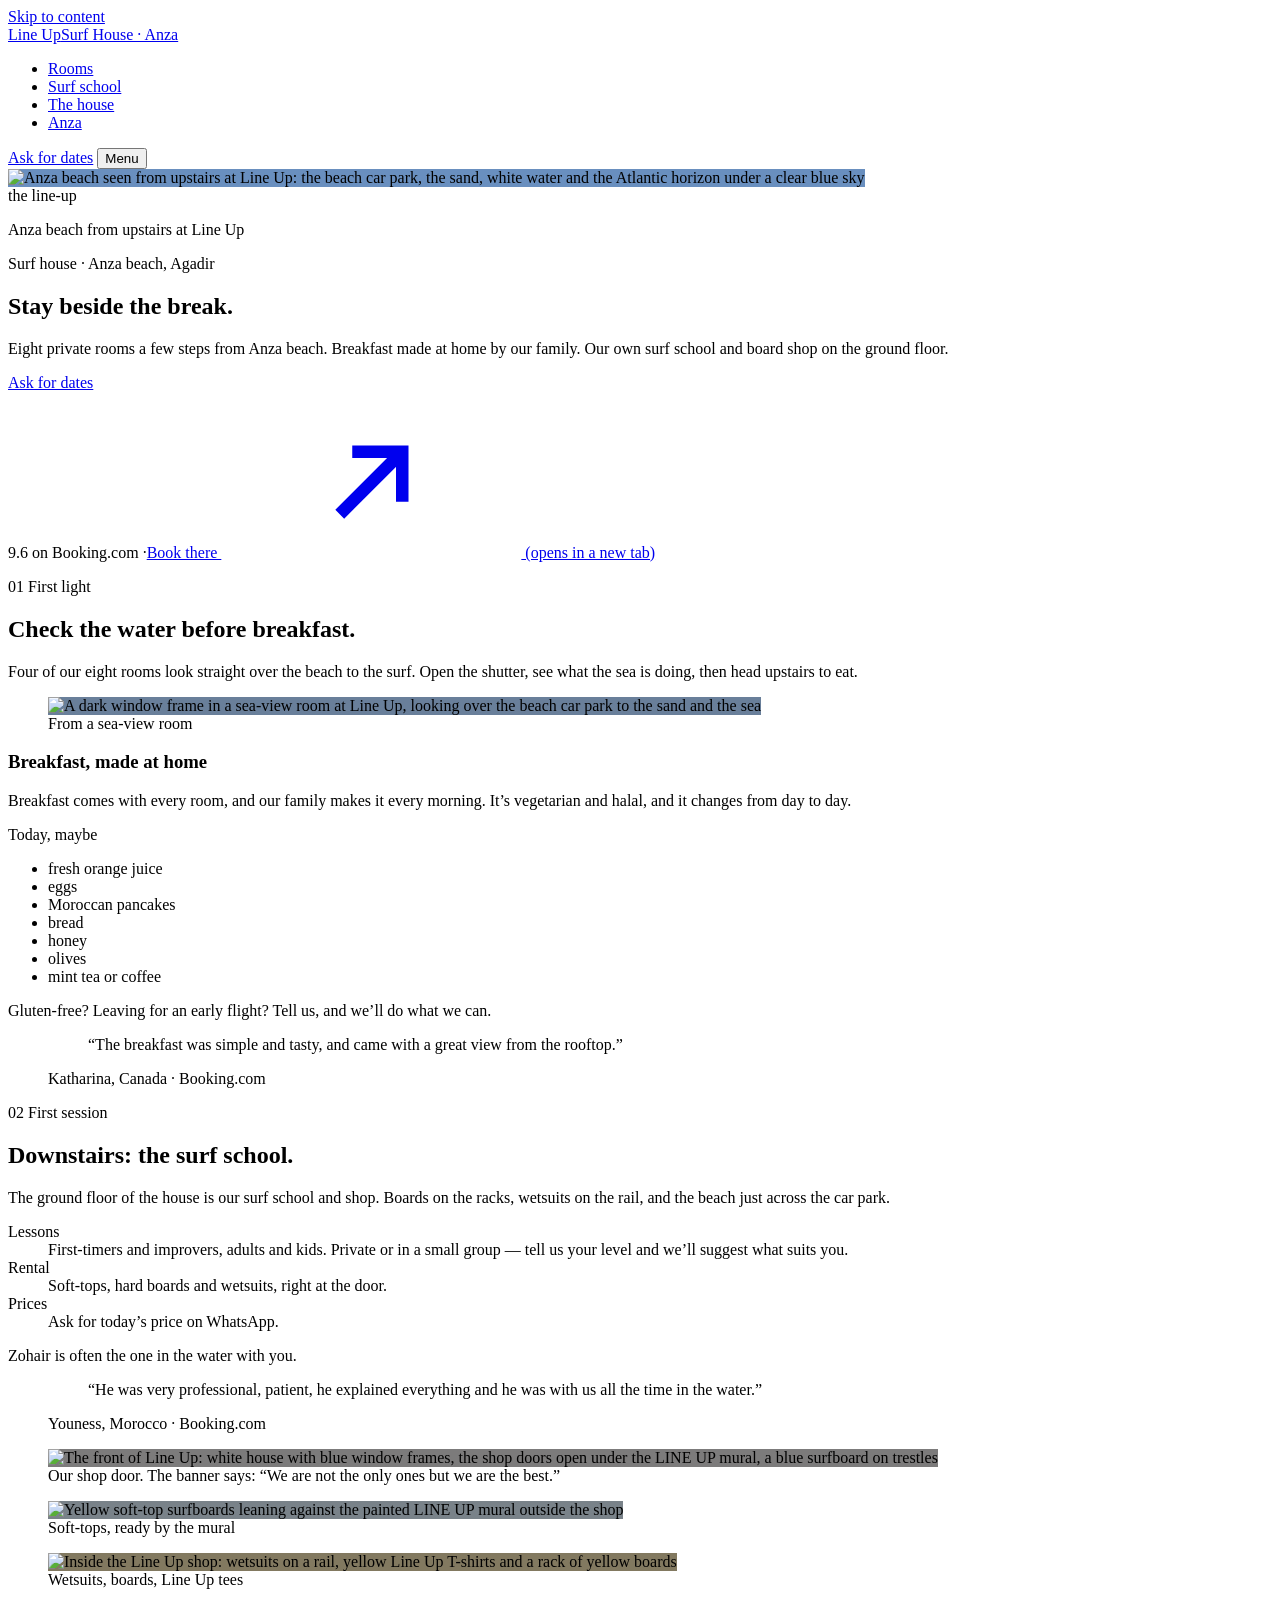
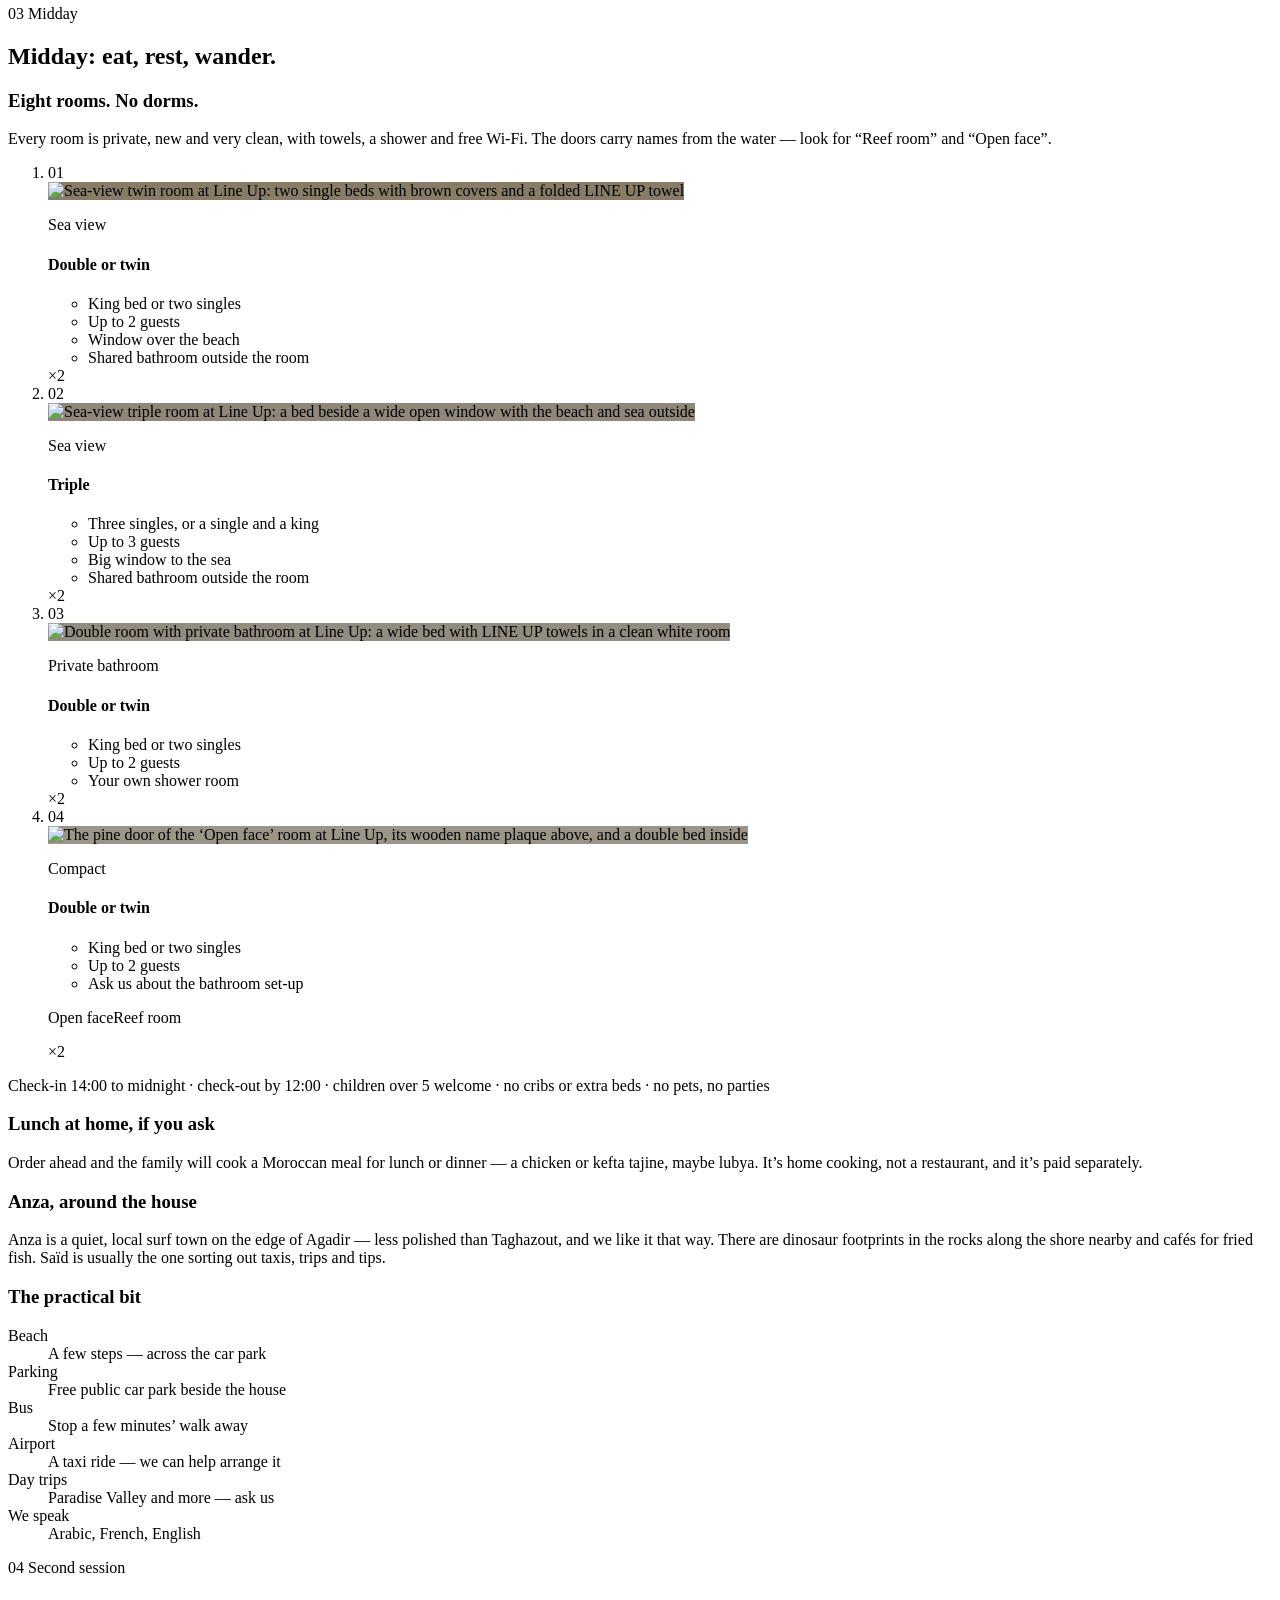
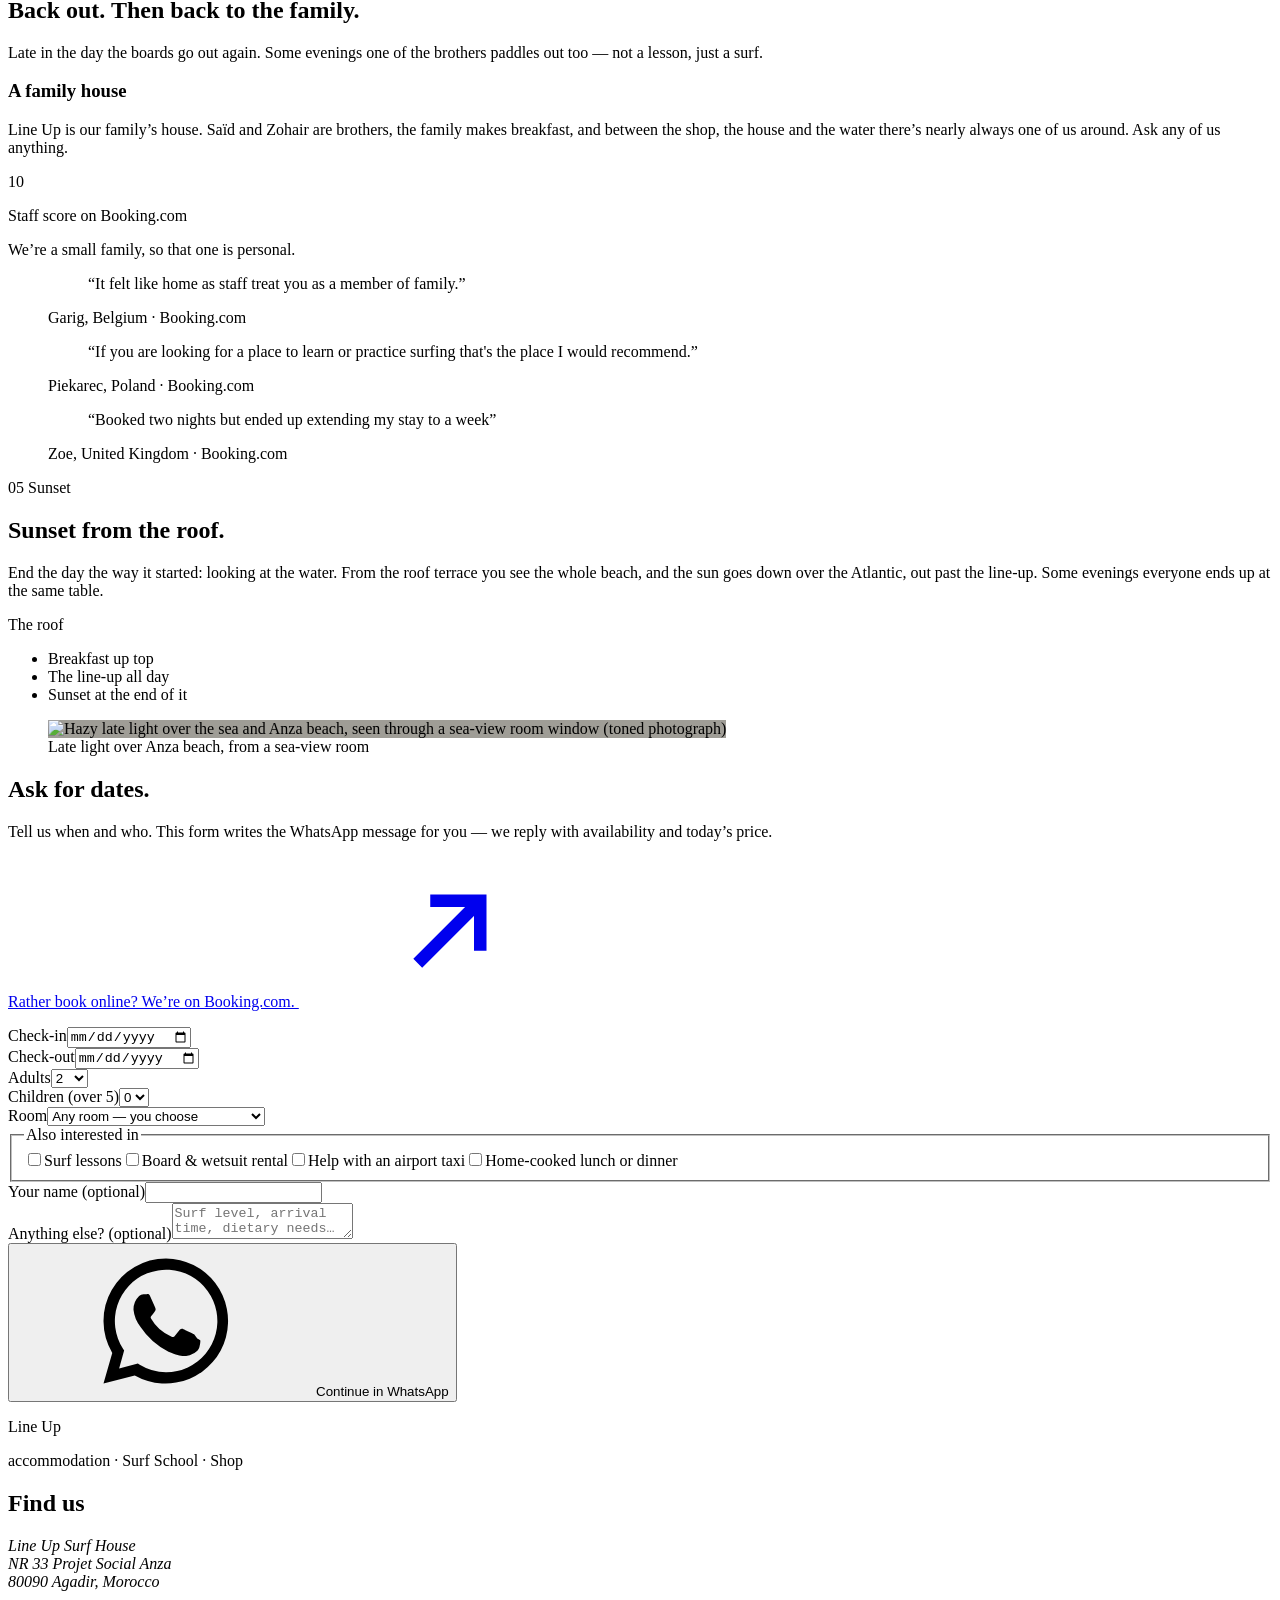
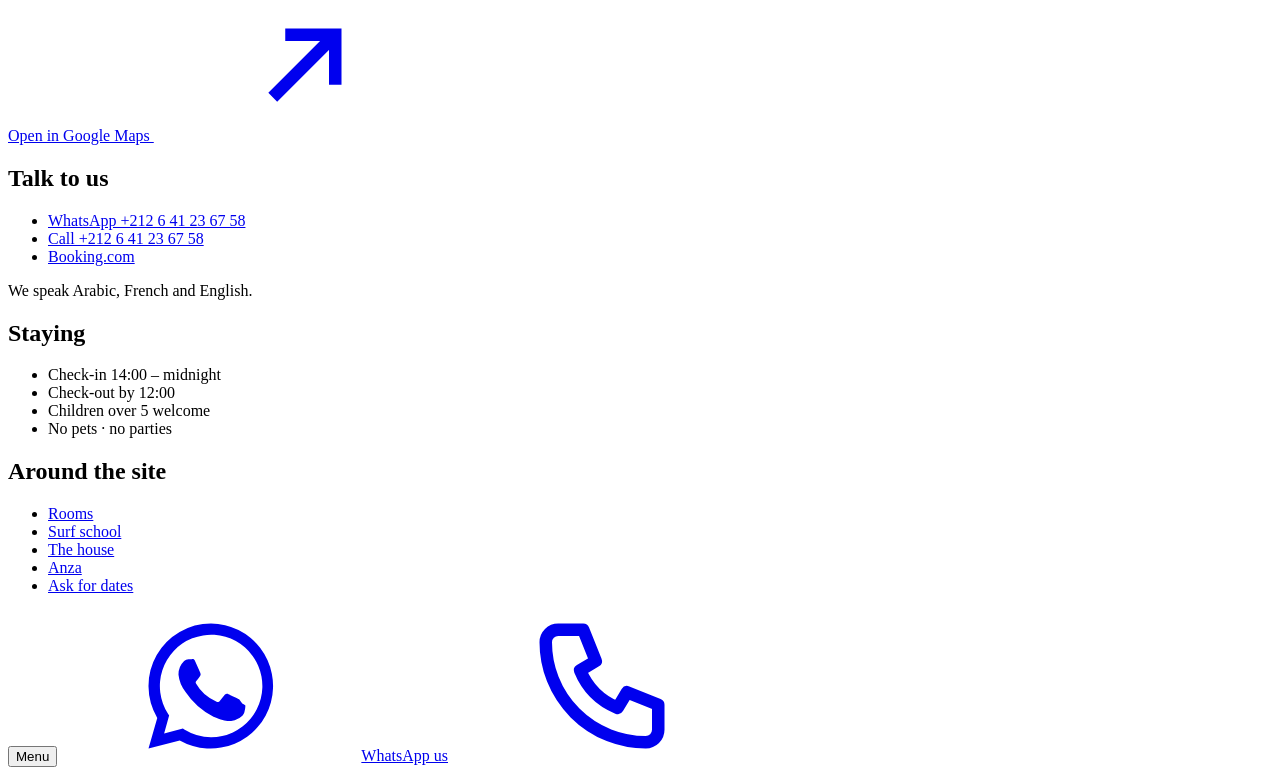
==== site/index.html @ 73baae3e "Design: brand notes, design system, EN homepage" ====
<!doctype html>
<html lang="en">
<head>
<meta charset="utf-8">
<meta name="viewport" content="width=device-width, initial-scale=1, viewport-fit=cover">
<title>Line Up Surf House · Anza, Agadir — surf house beside the break</title>
<meta name="description" content="Eight private rooms a few steps from Anza beach, breakfast made by our family, and our own surf school and board shop on the ground floor. Ask for dates on WhatsApp.">
<link rel="canonical" href="https://line-up-surf-house.peashoot.io/">
<meta name="theme-color" content="#0f2533">
<meta property="og:type" content="website">
<meta property="og:site_name" content="Line Up Surf House">
<meta property="og:locale" content="en_GB">
<meta property="og:title" content="Line Up Surf House — stay beside the break in Anza">
<meta property="og:description" content="Eight private rooms a few steps from Anza beach, breakfast made by our family, and our own surf school and board shop on the ground floor. Ask for dates on WhatsApp.">
<meta property="og:url" content="https://line-up-surf-house.peashoot.io/">
<meta property="og:image" content="https://line-up-surf-house.peashoot.io/assets/img/og-1200.jpg">
<meta property="og:image:width" content="1200">
<meta property="og:image:height" content="630">
<meta property="og:image:alt" content="The LINE UP mural on the house in Anza: accommodation, Surf School, Shop">
<meta name="twitter:card" content="summary_large_image">
<link rel="icon" href="/favicon.svg" type="image/svg+xml">
<link rel="icon" href="/favicon-32.png" sizes="32x32" type="image/png">
<link rel="apple-touch-icon" href="/apple-touch-icon.png">
<link rel="preload" href="/assets/fonts/anybody-latin.woff2" as="font" type="font/woff2" crossorigin><link rel="preload" href="/assets/fonts/newsreader-400-latin.woff2" as="font" type="font/woff2" crossorigin>
<link rel="stylesheet" href="/assets/css/site.css?v=a32c4405">
<script src="/assets/js/site.js?v=52657972" defer></script>
<script type="application/ld+json">{"@context": "https://schema.org", "@type": "Hostel", "name": "Line Up Surf House", "url": "https://line-up-surf-house.peashoot.io/", "image": ["https://line-up-surf-house.peashoot.io/assets/img/og-1200.jpg", "https://line-up-surf-house.peashoot.io/assets/img/hero-d-1396.webp"], "description": "Eight private rooms a few steps from Anza beach, breakfast made by our family, and our own surf school and board shop on the ground floor. Ask for dates on WhatsApp.", "telephone": "+212 6 41 23 67 58", "address": {"@type": "PostalAddress", "streetAddress": "NR 33 Projet Social Anza", "postalCode": "80090", "addressLocality": "Agadir", "addressCountry": "MA"}, "geo": {"@type": "GeoCoordinates", "latitude": 30.44686, "longitude": -9.659849}, "hasMap": "https://www.google.com/maps/place/?q=place_id:ChIJnd03JgCzsw0Ryl0nJC4wElE", "sameAs": ["https://www.booking.com/hotel/ma/line-up-surf-house.html"], "checkinTime": "14:00", "checkoutTime": "12:00", "petsAllowed": false, "numberOfRooms": 8, "knowsLanguage": ["ar", "fr", "en"], "amenityFeature": [{"@type": "LocationFeatureSpecification", "name": "Breakfast included", "value": true}, {"@type": "LocationFeatureSpecification", "name": "Free Wi-Fi", "value": true}, {"@type": "LocationFeatureSpecification", "name": "Free public parking", "value": true}, {"@type": "LocationFeatureSpecification", "name": "Terrace", "value": true}, {"@type": "LocationFeatureSpecification", "name": "Surf school and board rental", "value": true}], "aggregateRating": {"@type": "AggregateRating", "ratingValue": 9.6, "bestRating": 10, "worstRating": 1, "reviewCount": 208}}</script>
</head>
<body class="home">
<svg width="0" height="0" style="position:absolute" aria-hidden="true" focusable="false">
<symbol id="i-wa" viewBox="0 0 24 24"><path fill="currentColor" d="M12 2a10 10 0 0 0-8.6 15.1L2 22l5-1.3A10 10 0 1 0 12 2Zm0 18.2a8.2 8.2 0 0 1-4.2-1.2l-.3-.2-3 .8.8-2.9-.2-.3A8.2 8.2 0 1 1 12 20.2Zm4.5-6.1c-.2-.1-1.5-.7-1.7-.8-.2-.1-.4-.1-.6.1l-.8 1c-.1.2-.3.2-.5.1a6.7 6.7 0 0 1-3.3-2.9c-.2-.4.2-.4.7-1.3.1-.2 0-.3 0-.4l-.8-1.8c-.2-.5-.4-.4-.6-.4h-.5a1 1 0 0 0-.7.3 3 3 0 0 0-.9 2.2 5.2 5.2 0 0 0 1.1 2.7 11.8 11.8 0 0 0 4.5 4c1.7.7 2.3.8 3.2.6.5-.1 1.5-.6 1.7-1.2.2-.6.2-1.1.2-1.2-.1-.1-.3-.2-.5-.3Z"/></symbol>
<symbol id="i-phone" viewBox="0 0 24 24"><path fill="none" stroke="currentColor" stroke-width="2" stroke-linejoin="round" d="M5 3h4l2 5-2.5 1.5a11 11 0 0 0 6 6L16 13l5 2v4a2 2 0 0 1-2 2A16 16 0 0 1 3 5a2 2 0 0 1 2-2Z"/></symbol>
<symbol id="i-out" viewBox="0 0 24 24"><path fill="none" stroke="currentColor" stroke-width="2" d="M7 17 17 7M9 7h8v8"/></symbol>
</svg>
<a class="skip" href="#main">Skip to content</a>
<header class="hd" data-header>
<div class="hd__in">
<a class="brand" href="/" aria-label="Line Up Surf House — home">
<span class="brand__word">Line Up</span><span class="brand__sub">Surf House · Anza</span></a>
<nav class="hd__nav" aria-label="Main"><ul><li><a href="/#rooms">Rooms</a></li><li><a href="/#surf">Surf school</a></li><li><a href="/#family">The house</a></li><li><a href="/#anza">Anza</a></li></ul></nav>
<div class="hd__end">

<a class="btn btn--sun hd__cta" href="/#ask">Ask for dates</a>
<button class="burger" type="button" aria-expanded="false" aria-controls="sheet" data-nav-toggle><span class="burger__lines" aria-hidden="true"></span><span class="burger__t">Menu</span></button>
</div>
</div>
</header>
<div class="sheet" id="sheet" hidden data-sheet>
<div class="sheet__top"><a class="brand" href="/" aria-label="Line Up Surf House — home">
<span class="brand__word">Line Up</span><span class="brand__sub">Surf House · Anza</span></a><button class="sheet__close" type="button" data-nav-close>Close</button></div>
<nav aria-label="Main"><ul class="sheet__list"><li><a href="/#rooms" data-close><span class="sheet__n">01</span>Rooms</a></li><li><a href="/#surf" data-close><span class="sheet__n">02</span>Surf school</a></li><li><a href="/#family" data-close><span class="sheet__n">03</span>The house</a></li><li><a href="/#anza" data-close><span class="sheet__n">04</span>Anza</a></li><li><a href="/#ask" data-close><span class="sheet__n">05</span>Ask for dates</a></li></ul></nav>
<div class="sheet__horizon" aria-hidden="true"><span class="sun"></span></div>
<div class="sheet__acts">
<a class="btn btn--sun" href="https://wa.me/212641236758?text=Hello%20Line%20Up%21%20I%27d%20like%20to%20ask%20about%20a%20stay." rel="noopener" target="_blank"><svg class="ic"><use href="#i-wa"/></svg>WhatsApp us</a>
<a class="btn btn--line-light" href="tel:+212641236758"><svg class="ic"><use href="#i-phone"/></svg>+212 6 41 23 67 58</a>
<a class="sheet__bk" href="https://www.booking.com/hotel/ma/line-up-surf-house.html" rel="noopener" target="_blank">See us on Booking.com <svg class="ic ic--s"><use href="#i-out"/></svg></a>
</div>

</div>
<main id="main">
<section class="cover" aria-labelledby="h1" data-cover style="--hz-m:0.7253;--hz-d:0.7245;--ar-m:1200/1500;--ar-d:1396/785;--r-m:1.2500;--r-d:0.5623">
<div class="cover__media">
<picture>
<source media="(min-width: 700px)" srcset="/assets/img/hero-d-1000.webp 1000w, /assets/img/hero-d-1396.webp 1396w" sizes="100vw" width="1396" height="785">
<img src="/assets/img/hero-m-640.webp" srcset="/assets/img/hero-m-640.webp 640w, /assets/img/hero-m-900.webp 900w" sizes="100vw" width="900" height="1125" alt="Anza beach seen from upstairs at Line Up: the beach car park, the sand, white water and the Atlantic horizon under a clear blue sky" fetchpriority="high" decoding="async" class="cover__img" style="background-color:#698fbf">
</picture>
<div class="cover__hz" aria-hidden="true"><span>the line-up</span></div>
<p class="cover__cap">Anza beach from upstairs at Line Up</p>
<div class="cover__title wrap">
<p class="cover__kicker">Surf house · Anza beach, Agadir</p>
<h1 id="h1">Stay beside <span>the break.</span></h1>
</div>
</div>
<div class="cover__band">
<div class="wrap cover__band-in">
<p class="cover__lead">Eight private rooms a few steps from Anza beach. Breakfast made at home by our family. Our own surf school and board shop on the ground floor.</p>
<div class="cover__acts">
<a class="btn btn--sun" href="/#ask">Ask for dates</a>
</div>
<p class="cover__rating"><span class="cover__score">9.6</span> on Booking.com ·<a href="https://www.booking.com/hotel/ma/line-up-surf-house.html" rel="noopener" target="_blank">Book there <svg class="ic ic--s"><use href="#i-out"/></svg><span class="vh"> (opens in a new tab)</span></a></p>
</div>
</div>
</section>
<section class="ch ch--dawn" id="morning" aria-labelledby="t1">
<div class="wrap">
<div class="mk" data-reveal style="--x:6%;--sy:-15px">
<div class="mk__sky" aria-hidden="true"><span class="sun"></span></div>
<div class="mk__sea" aria-hidden="true"></div>
<p class="mk__label"><span class="mk__n">01</span> First light</p>
</div>
<div class="ch1">
<div class="ch1__text">
<h2 class="h2" id="t1">Check the water before breakfast.</h2>
<p class="lead">Four of our eight rooms look straight over the beach to the surf. Open the shutter, see what the sea is doing, then head upstairs to eat.</p>
</div>
<figure class="ch1__fig frame"><img src="/assets/img/window-640.webp" srcset="/assets/img/window-640.webp 640w, /assets/img/window-1000.webp 1000w" sizes="(min-width: 960px) 40vw, 100vw" width="1000" height="1250" alt="A dark window frame in a sea-view room at Line Up, looking over the beach car park to the sand and the sea" loading="lazy" decoding="async" style="background-color:#697f9a"><figcaption>From a sea-view room</figcaption></figure>
<div class="ch1__bf">
<h3 class="h3">Breakfast, made at home</h3>
<p>Breakfast comes with every room, and our family makes it every morning. It’s vegetarian and halal, and it changes from day to day.</p>
<p class="maybe__label">Today, maybe</p>
<ul class="maybe"><li>fresh orange juice</li>
<li>eggs</li>
<li>Moroccan pancakes</li>
<li>bread</li>
<li>honey</li>
<li>olives</li>
<li>mint tea or coffee</li></ul>
<p class="small">Gluten-free? Leaving for an early flight? Tell us, and we’ll do what we can.</p>
</div>
<figure class="q q--ch1"><blockquote><p>“The breakfast was simple and tasty, and came with a great view from the rooftop.”</p></blockquote><figcaption>Katharina, Canada <span>· Booking.com</span></figcaption></figure>
</div>
</div>
</section>
<section class="ch ch--sky" id="surf" aria-labelledby="t2">
<div class="wrap">
<div class="mk" data-reveal style="--x:28%;--sy:2px">
<div class="mk__sky" aria-hidden="true"><span class="sun"></span></div>
<div class="mk__sea" aria-hidden="true"></div>
<p class="mk__label"><span class="mk__n">02</span> First session</p>
</div>
<div class="ch2">
<div class="ch2__text">
<h2 class="h2" id="t2">Downstairs: the surf school.</h2>
<p class="lead">The ground floor of the house is our surf school and shop. Boards on the racks, wetsuits on the rail, and the beach just across the car park.</p>
<dl class="specs"><div><dt>Lessons</dt><dd>First-timers and improvers, adults and kids. Private or in a small group — tell us your level and we’ll suggest what suits you.</dd></div><div><dt>Rental</dt><dd>Soft-tops, hard boards and wetsuits, right at the door.</dd></div><div><dt>Prices</dt><dd>Ask for today’s price on WhatsApp.</dd></div></dl>
</div>
<div class="ch2__who">
<p class="who">Zohair is often the one in the water with you.</p>
<figure class="q q--light"><blockquote><p>“He was very professional, patient, he explained everything and he was with us all the time in the water.”</p></blockquote><figcaption>Youness, Morocco <span>· Booking.com</span></figcaption></figure>
</div>
</div>
</div>
<div class="set" role="group" aria-label="Line Up surf school and shop"><figure class="set__f set__f--1"><img src="/assets/img/shopfront-640.webp" srcset="/assets/img/shopfront-640.webp 640w, /assets/img/shopfront-1000.webp 1000w" sizes="(min-width: 960px) 30vw, 80vw" width="1000" height="1233" alt="The front of Line Up: white house with blue window frames, the shop doors open under the LINE UP mural, a blue surfboard on trestles" loading="lazy" decoding="async" style="background-color:#7c7b7b"><figcaption>Our shop door. The banner says: “We are not the only ones but we are the best.”</figcaption></figure><figure class="set__f set__f--2"><img src="/assets/img/boards-640.webp" srcset="/assets/img/boards-640.webp 640w, /assets/img/boards-1000.webp 1000w" sizes="(min-width: 960px) 30vw, 80vw" width="1000" height="1250" alt="Yellow soft-top surfboards leaning against the painted LINE UP mural outside the shop" loading="lazy" decoding="async" style="background-color:#798289"><figcaption>Soft-tops, ready by the mural</figcaption></figure><figure class="set__f set__f--3"><img src="/assets/img/wetsuits-640.webp" srcset="/assets/img/wetsuits-640.webp 640w, /assets/img/wetsuits-1000.webp 1000w" sizes="(min-width: 960px) 30vw, 80vw" width="1000" height="1250" alt="Inside the Line Up shop: wetsuits on a rail, yellow Line Up T-shirts and a rack of yellow boards" loading="lazy" decoding="async" style="background-color:#827960"><figcaption>Wetsuits, boards, Line Up tees</figcaption></figure></div>
</section>
<section class="ch ch--noon" id="midday" aria-labelledby="t3">
<div class="wrap">
<div class="mk" data-reveal style="--x:50%;--sy:13px">
<div class="mk__sky" aria-hidden="true"><span class="sun"></span></div>
<div class="mk__sea" aria-hidden="true"></div>
<p class="mk__label"><span class="mk__n">03</span> Midday</p>
</div>
<h2 class="h2 h2--wide" id="t3">Midday: eat, rest, wander.</h2>
<div class="rooms" id="rooms">
<div class="rooms__head">
<h3 class="h3 h3--big">Eight rooms. No dorms.</h3>
<p>Every room is private, new and very clean, with towels, a shower and free Wi-Fi. The doors carry names from the water — look for “Reef room” and “Open face”.</p>
</div>
<ol class="rooms__list"><li class="room">
<span class="room__n">01</span>
<div class="room__img"><img src="/assets/img/room-seaview-480.webp" srcset="/assets/img/room-seaview-480.webp 480w, /assets/img/room-seaview-800.webp 800w" sizes="(min-width: 960px) 220px, 34vw" width="800" height="983" alt="Sea-view twin room at Line Up: two single beds with brown covers and a folded LINE UP towel" loading="lazy" decoding="async" style="background-color:#877d67"></div>
<div class="room__body">
<p class="room__kind">Sea view</p>
<h4 class="room__name">Double or twin</h4>
<ul class="room__facts"><li>King bed or two singles</li><li>Up to 2 guests</li><li>Window over the beach</li><li>Shared bathroom outside the room</li></ul>

</div>
<span class="room__count">×2</span>
</li><li class="room">
<span class="room__n">02</span>
<div class="room__img"><img src="/assets/img/room-triple-480.webp" srcset="/assets/img/room-triple-480.webp 480w, /assets/img/room-triple-800.webp 800w" sizes="(min-width: 960px) 220px, 34vw" width="800" height="984" alt="Sea-view triple room at Line Up: a bed beside a wide open window with the beach and sea outside" loading="lazy" decoding="async" style="background-color:#8f8779"></div>
<div class="room__body">
<p class="room__kind">Sea view</p>
<h4 class="room__name">Triple</h4>
<ul class="room__facts"><li>Three singles, or a single and a king</li><li>Up to 3 guests</li><li>Big window to the sea</li><li>Shared bathroom outside the room</li></ul>

</div>
<span class="room__count">×2</span>
</li><li class="room">
<span class="room__n">03</span>
<div class="room__img"><img src="/assets/img/room-private-480.webp" srcset="/assets/img/room-private-480.webp 480w, /assets/img/room-private-800.webp 800w" sizes="(min-width: 960px) 220px, 34vw" width="800" height="983" alt="Double room with private bathroom at Line Up: a wide bed with LINE UP towels in a clean white room" loading="lazy" decoding="async" style="background-color:#918b80"></div>
<div class="room__body">
<p class="room__kind">Private bathroom</p>
<h4 class="room__name">Double or twin</h4>
<ul class="room__facts"><li>King bed or two singles</li><li>Up to 2 guests</li><li>Your own shower room</li></ul>

</div>
<span class="room__count">×2</span>
</li><li class="room">
<span class="room__n">04</span>
<div class="room__img"><img src="/assets/img/room-compact-480.webp" srcset="/assets/img/room-compact-480.webp 480w, /assets/img/room-compact-800.webp 800w" sizes="(min-width: 960px) 220px, 34vw" width="800" height="984" alt="The pine door of the ‘Open face’ room at Line Up, its wooden name plaque above, and a double bed inside" loading="lazy" decoding="async" style="background-color:#9b9488"></div>
<div class="room__body">
<p class="room__kind">Compact</p>
<h4 class="room__name">Double or twin</h4>
<ul class="room__facts"><li>King bed or two singles</li><li>Up to 2 guests</li><li>Ask us about the bathroom set-up</li></ul>
<p class="room__plaques"><span class="plaque">Open face</span><span class="plaque">Reef room</span></p>
</div>
<span class="room__count">×2</span>
</li></ol>
<p class="rooms__note">Check-in 14:00 to midnight · check-out by 12:00 · children over 5 welcome · no cribs or extra beds · no pets, no parties</p>
</div>
<div class="noon">
<div class="noon__lunch">
<h3 class="h3">Lunch at home, if you ask</h3>
<p>Order ahead and the family will cook a Moroccan meal for lunch or dinner — a chicken or kefta tajine, maybe lubya. It’s home cooking, not a restaurant, and it’s paid separately.</p>
</div>
<div class="noon__anza" id="anza">
<h3 class="h3">Anza, around the house</h3>
<p>Anza is a quiet, local surf town on the edge of Agadir — less polished than Taghazout, and we like it that way. There are dinosaur footprints in the rocks along the shore nearby and cafés for fried fish. Saïd is usually the one sorting out taxis, trips and tips.</p>
</div>
<aside class="noon__facts" aria-labelledby="t3f">
<h3 class="kicker" id="t3f">The practical bit</h3>
<dl class="specs specs--ink"><div><dt>Beach</dt><dd>A few steps — across the car park</dd></div><div><dt>Parking</dt><dd>Free public car park beside the house</dd></div><div><dt>Bus</dt><dd>Stop a few minutes’ walk away</dd></div><div><dt>Airport</dt><dd>A taxi ride — we can help arrange it</dd></div><div><dt>Day trips</dt><dd>Paradise Valley and more — ask us</dd></div><div><dt>We speak</dt><dd>Arabic, French, English</dd></div></dl>
</aside>
</div>
</div>
</section>
<section class="ch ch--sea" id="family" aria-labelledby="t4">
<div class="wrap">
<div class="mk" data-reveal style="--x:72%;--sy:2px">
<div class="mk__sky" aria-hidden="true"><span class="sun"></span></div>
<div class="mk__sea" aria-hidden="true"></div>
<p class="mk__label"><span class="mk__n">04</span> Second session</p>
</div>
<div class="ch4">
<div class="ch4__text">
<h2 class="h2" id="t4">Back out. Then back to the family.</h2>
<p class="lead">Late in the day the boards go out again. Some evenings one of the brothers paddles out too — not a lesson, just a surf.</p>
<h3 class="h3">A family house</h3>
<p>Line Up is our family’s house. Saïd and Zohair are brothers, the family makes breakfast, and between the shop, the house and the water there’s nearly always one of us around. Ask any of us anything.</p>
</div>
<div class="stat">
<p class="stat__n">10</p>
<p class="stat__l">Staff score on Booking.com</p>
<p class="stat__note">We’re a small family, so that one is personal.</p>
</div>
</div>
<div class="qset"><figure class="q q--set q--s1"><blockquote><p>“It felt like home as staff treat you as a member of family.”</p></blockquote><figcaption>Garig, Belgium <span>· Booking.com</span></figcaption></figure><figure class="q q--set q--s2"><blockquote><p>“If you are looking for a place to learn or practice surfing that's the place I would recommend.”</p></blockquote><figcaption>Piekarec, Poland <span>· Booking.com</span></figcaption></figure><figure class="q q--set q--s3"><blockquote><p>“Booked two nights but ended up extending my stay to a week”</p></blockquote><figcaption>Zoe, United Kingdom <span>· Booking.com</span></figcaption></figure></div>
</div>
</section>
<section class="ch ch--dusk" id="sunset" aria-labelledby="t5">
<div class="wrap">
<div class="mk" data-reveal style="--x:94%;--sy:-15px">
<div class="mk__sky" aria-hidden="true"><span class="sun"></span></div>
<div class="mk__sea" aria-hidden="true"></div>
<p class="mk__label"><span class="mk__n">05</span> Sunset</p>
</div>
<div class="ch5">
<div class="ch5__text">
<h2 class="h2" id="t5">Sunset from the roof.</h2>
<p class="lead">End the day the way it started: looking at the water. From the roof terrace you see the whole beach, and the sun goes down over the Atlantic, out past the line-up. Some evenings everyone ends up at the same table.</p>
</div>
<div class="roof" aria-hidden="true" data-reveal>
<p class="roof__word">The roof</p>
<span class="roof__sun"></span>
<span class="roof__line"></span>
<ul class="roof__lines"><li>Breakfast up top</li><li>The line-up all day</li><li>Sunset at the end of it</li></ul>
</div>
<figure class="ch5__fig"><img src="/assets/img/late-light-640.webp" srcset="/assets/img/late-light-640.webp 640w, /assets/img/late-light-790.webp 790w" sizes="(min-width: 960px) 40vw, 100vw" width="790" height="580" alt="Hazy late light over the sea and Anza beach, seen through a sea-view room window (toned photograph)" loading="lazy" decoding="async" style="background-color:#9f9d96"><figcaption>Late light over Anza beach, from a sea-view room</figcaption></figure>
</div>
</div>
</section>
<section class="ch ch--sun" id="ask" aria-labelledby="t6">
<div class="wrap askw">
<div class="askw__head">
<h2 class="h2" id="t6">Ask for dates.</h2>
<p class="lead">Tell us when and who. This form writes the WhatsApp message for you — we reply with availability and today’s price.</p>
<p class="askw__alt"><a href="https://www.booking.com/hotel/ma/line-up-surf-house.html" rel="noopener" target="_blank">Rather book online? We’re on Booking.com. <svg class="ic ic--s"><use href="#i-out"/></svg></a></p>
</div>
<div class="askw__form"><form class="ask" id="ask-form" novalidate data-ask>
<script type="application/json" data-i18n>{"errors": {"checkin": "Pick your check-in date.", "checkin_past": "Check-in can’t be in the past.", "checkout": "Pick your check-out date.", "order": "Check-out needs to be after check-in.", "summary": "Please check the highlighted fields."}, "msg": {"hello": "Hello Line Up! I'd like to ask about a stay.", "checkin": "Check-in", "checkout": "Check-out", "nights_one": "night", "nights_many": "nights", "guests": "Guests", "adult_one": "adult", "adult_many": "adults", "child_one": "child (over 5)", "child_many": "children (over 5)", "room": "Room", "extras": "Also interested in", "note": "Note", "name": "Name", "sent_from": "Sent from line-up-surf-house.peashoot.io"}, "lang": "en-GB", "wa": "https://wa.me/212641236758"}</script>
<p class="ask__summary" role="alert" hidden data-summary></p>
<div class="ask__row ask__row--2">
<div class="fld"><label for="f-in">Check-in</label><input id="f-in" name="checkin" type="date" required autocomplete="off" aria-describedby="e-in"><p class="fld__err" id="e-in" hidden></p></div>
<div class="fld"><label for="f-out">Check-out</label><input id="f-out" name="checkout" type="date" required autocomplete="off" aria-describedby="e-out"><p class="fld__err" id="e-out" hidden></p></div>
</div>
<div class="ask__row ask__row--3">
<div class="fld"><label for="f-ad">Adults</label><select id="f-ad" name="adults"><option>1</option><option selected>2</option><option>3</option><option>4</option><option>5</option><option>6</option><option>7</option><option>8</option><option>9</option><option>10</option></select></div>
<div class="fld"><label for="f-ch">Children (over 5)</label><select id="f-ch" name="children"><option>0</option><option>1</option><option>2</option><option>3</option><option>4</option><option>5</option><option>6</option></select></div>
<div class="fld fld--room"><label for="f-room">Room</label><select id="f-room" name="room"><option value="">Any room — you choose</option><option value="seaview">Sea view · double or twin</option><option value="triple">Sea view · triple</option><option value="private">Private bathroom · double or twin</option><option value="compact">Compact · double or twin</option></select></div>
</div>
<fieldset class="ask__extras"><legend>Also interested in</legend><label class="chk"><input type="checkbox" name="extras" value="lessons" data-label="Surf lessons"><span>Surf lessons</span></label><label class="chk"><input type="checkbox" name="extras" value="rental" data-label="Board &amp; wetsuit rental"><span>Board & wetsuit rental</span></label><label class="chk"><input type="checkbox" name="extras" value="taxi" data-label="Help with an airport taxi"><span>Help with an airport taxi</span></label><label class="chk"><input type="checkbox" name="extras" value="meals" data-label="Home-cooked lunch or dinner"><span>Home-cooked lunch or dinner</span></label></fieldset>
<div class="ask__row ask__row--2">
<div class="fld"><label for="f-name">Your name <span class="opt">(optional)</span></label><input id="f-name" name="name" type="text" autocomplete="name"></div>
<div class="fld"><label for="f-note">Anything else? <span class="opt">(optional)</span></label><textarea id="f-note" name="note" rows="2" placeholder="Surf level, arrival time, dietary needs…"></textarea></div>
</div>
<button class="btn btn--ink ask__go" type="submit"><svg class="ic"><use href="#i-wa"/></svg>Continue in WhatsApp</button>
</form>
<div class="ask__done" hidden data-done tabindex="-1">
<p class="ask__done-t">Your message is ready in WhatsApp.</p>
<p>Send it, and we’ll reply with availability and today’s price.</p>
<p><a class="btn btn--ink" href="https://wa.me/212641236758" rel="noopener" target="_blank" data-retry><svg class="ic"><use href="#i-wa"/></svg>Didn’t open? Tap here</a></p>
<p class="ask__alts"><a href="tel:+212641236758">Or call us: +212 6 41 23 67 58</a><a href="https://www.booking.com/hotel/ma/line-up-surf-house.html" rel="noopener" target="_blank">Or check dates on Booking.com</a><button type="button" class="linkbtn" data-edit>Change something</button></p>
</div></div>
</div>
</section>
</main>
<footer class="ft" data-footer>
<div class="ft__horizon" aria-hidden="true"><span class="sun sun--set"></span></div>
<div class="wrap ft__grid">
<div class="ft__brand">
<p class="ft__word">Line Up</p>
<p class="ft__mural">accommodation · Surf School · Shop</p>
</div>
<div>
<h2 class="ft__h">Find us</h2>
<address>Line Up Surf House<br>NR 33 Projet Social Anza<br>80090 Agadir, Morocco</address>
<a class="ft__link" href="https://www.google.com/maps/place/?q=place_id:ChIJnd03JgCzsw0Ryl0nJC4wElE" rel="noopener" target="_blank">Open in Google Maps <svg class="ic ic--s"><use href="#i-out"/></svg></a>
</div>
<div>
<h2 class="ft__h">Talk to us</h2>
<ul class="ft__list">
<li><a href="https://wa.me/212641236758?text=Hello%20Line%20Up%21%20I%27d%20like%20to%20ask%20about%20a%20stay." rel="noopener" target="_blank">WhatsApp +212 6 41 23 67 58</a></li>
<li><a href="tel:+212641236758">Call +212 6 41 23 67 58</a></li>
<li><a href="https://www.booking.com/hotel/ma/line-up-surf-house.html" rel="noopener" target="_blank">Booking.com</a></li>
</ul>
<p class="ft__small">We speak Arabic, French and English.</p>
</div>
<div>
<h2 class="ft__h">Staying</h2>
<ul class="ft__list ft__list--plain"><li>Check-in 14:00 – midnight</li><li>Check-out by 12:00</li><li>Children over 5 welcome</li><li>No pets · no parties</li></ul>
</div>
<nav aria-label="Around the site"><h2 class="ft__h">Around the site</h2><ul class="ft__list"><li><a href="/#rooms">Rooms</a></li><li><a href="/#surf">Surf school</a></li><li><a href="/#family">The house</a></li><li><a href="/#anza">Anza</a></li><li><a href="/#ask">Ask for dates</a></li></ul></nav>
</div>
</footer>
<div class="dock" data-dock>
<button class="dock__menu" type="button" aria-expanded="false" aria-controls="sheet" data-nav-toggle><span class="burger__lines" aria-hidden="true"></span>Menu</button>
<a class="dock__wa" href="https://wa.me/212641236758?text=Hello%20Line%20Up%21%20I%27d%20like%20to%20ask%20about%20a%20stay." rel="noopener" target="_blank"><svg class="ic"><use href="#i-wa"/></svg>WhatsApp us</a>
<a class="dock__call" href="tel:+212641236758" aria-label="Call +212 6 41 23 67 58"><svg class="ic"><use href="#i-phone"/></svg></a>
</div>
</body>
</html>
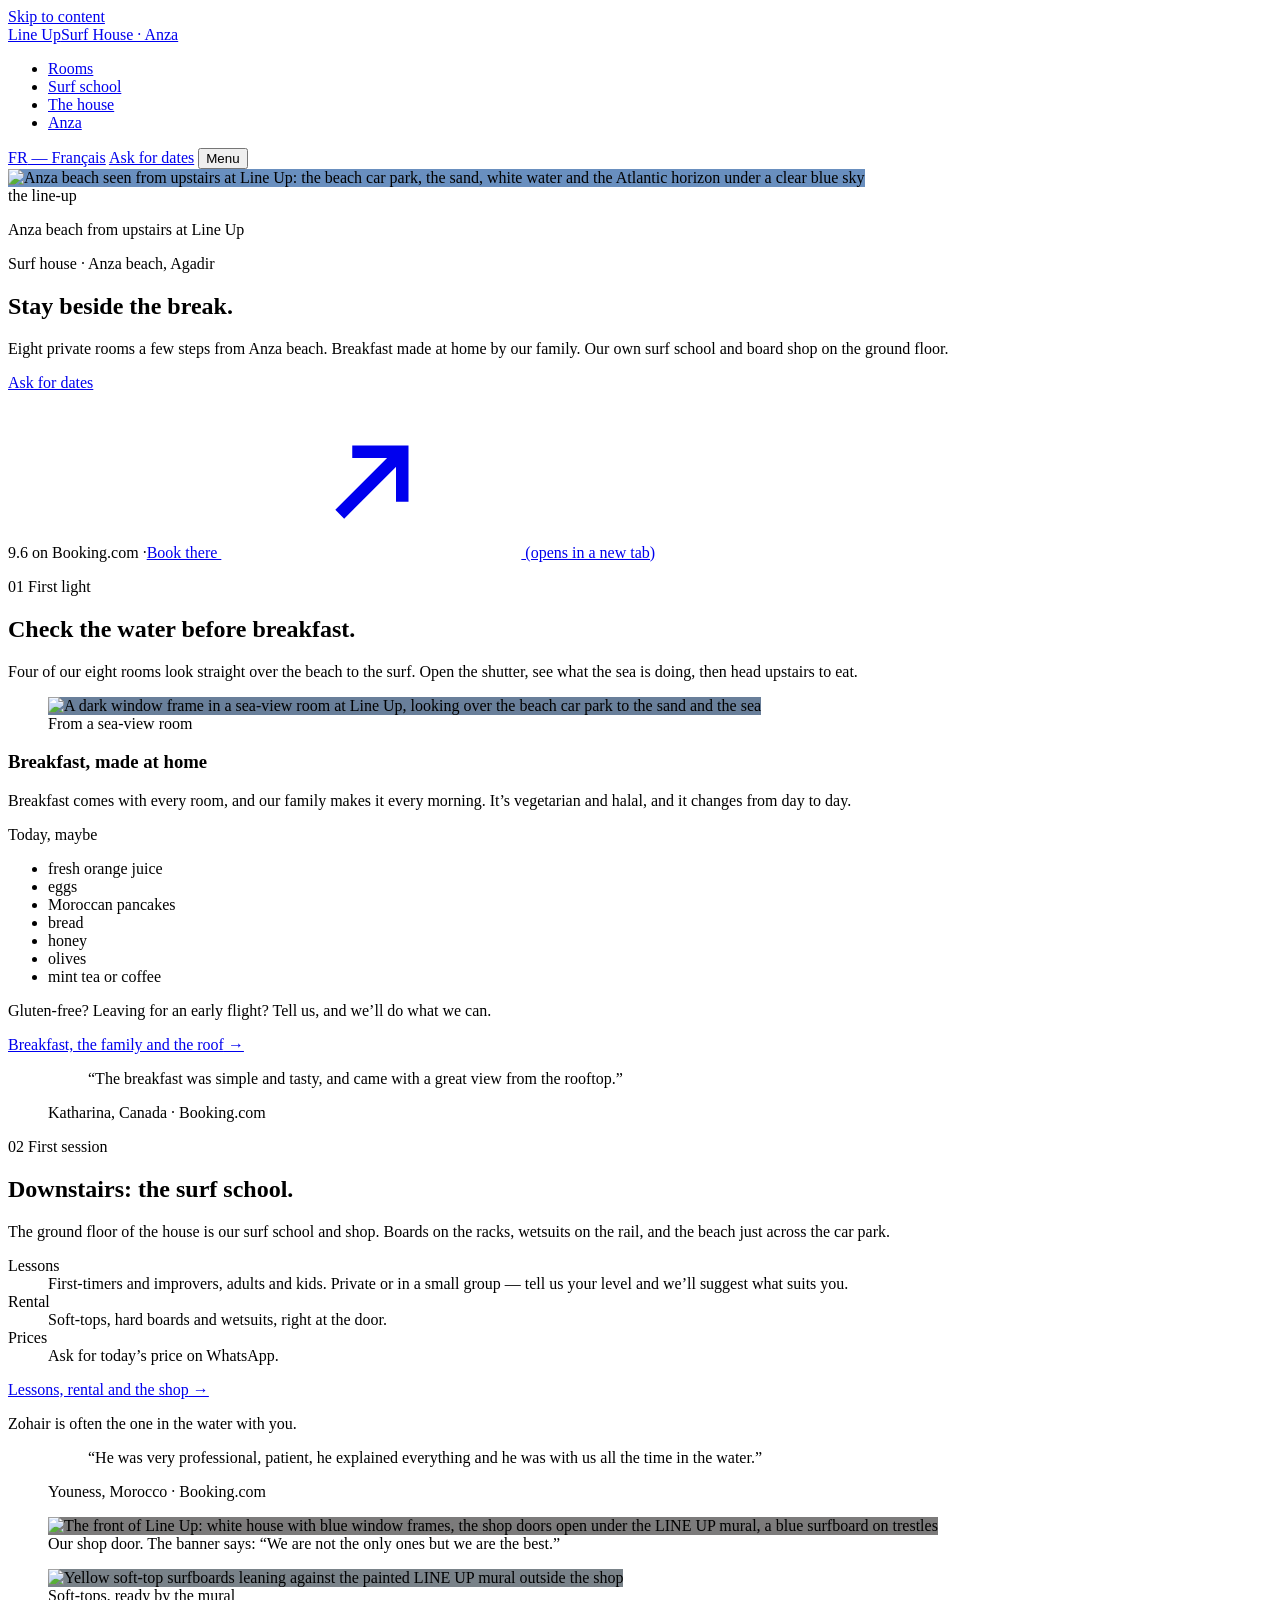
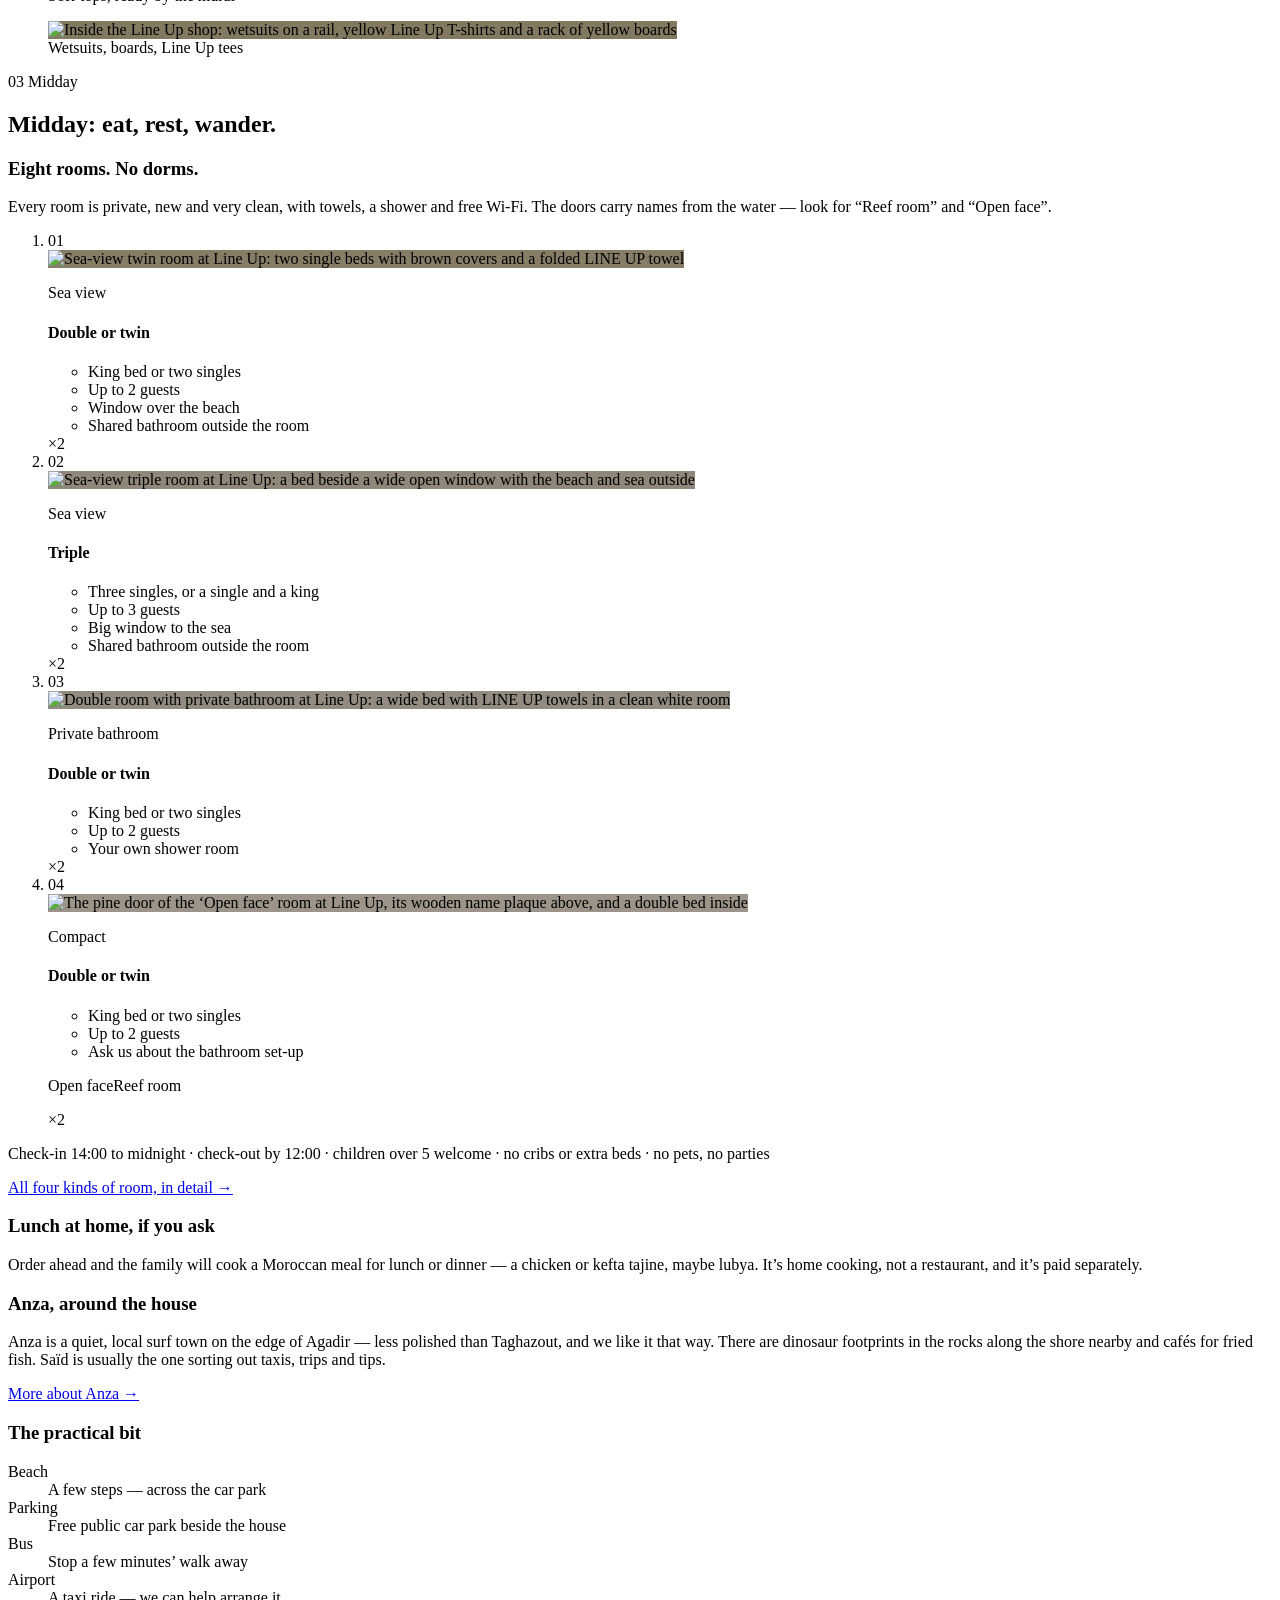
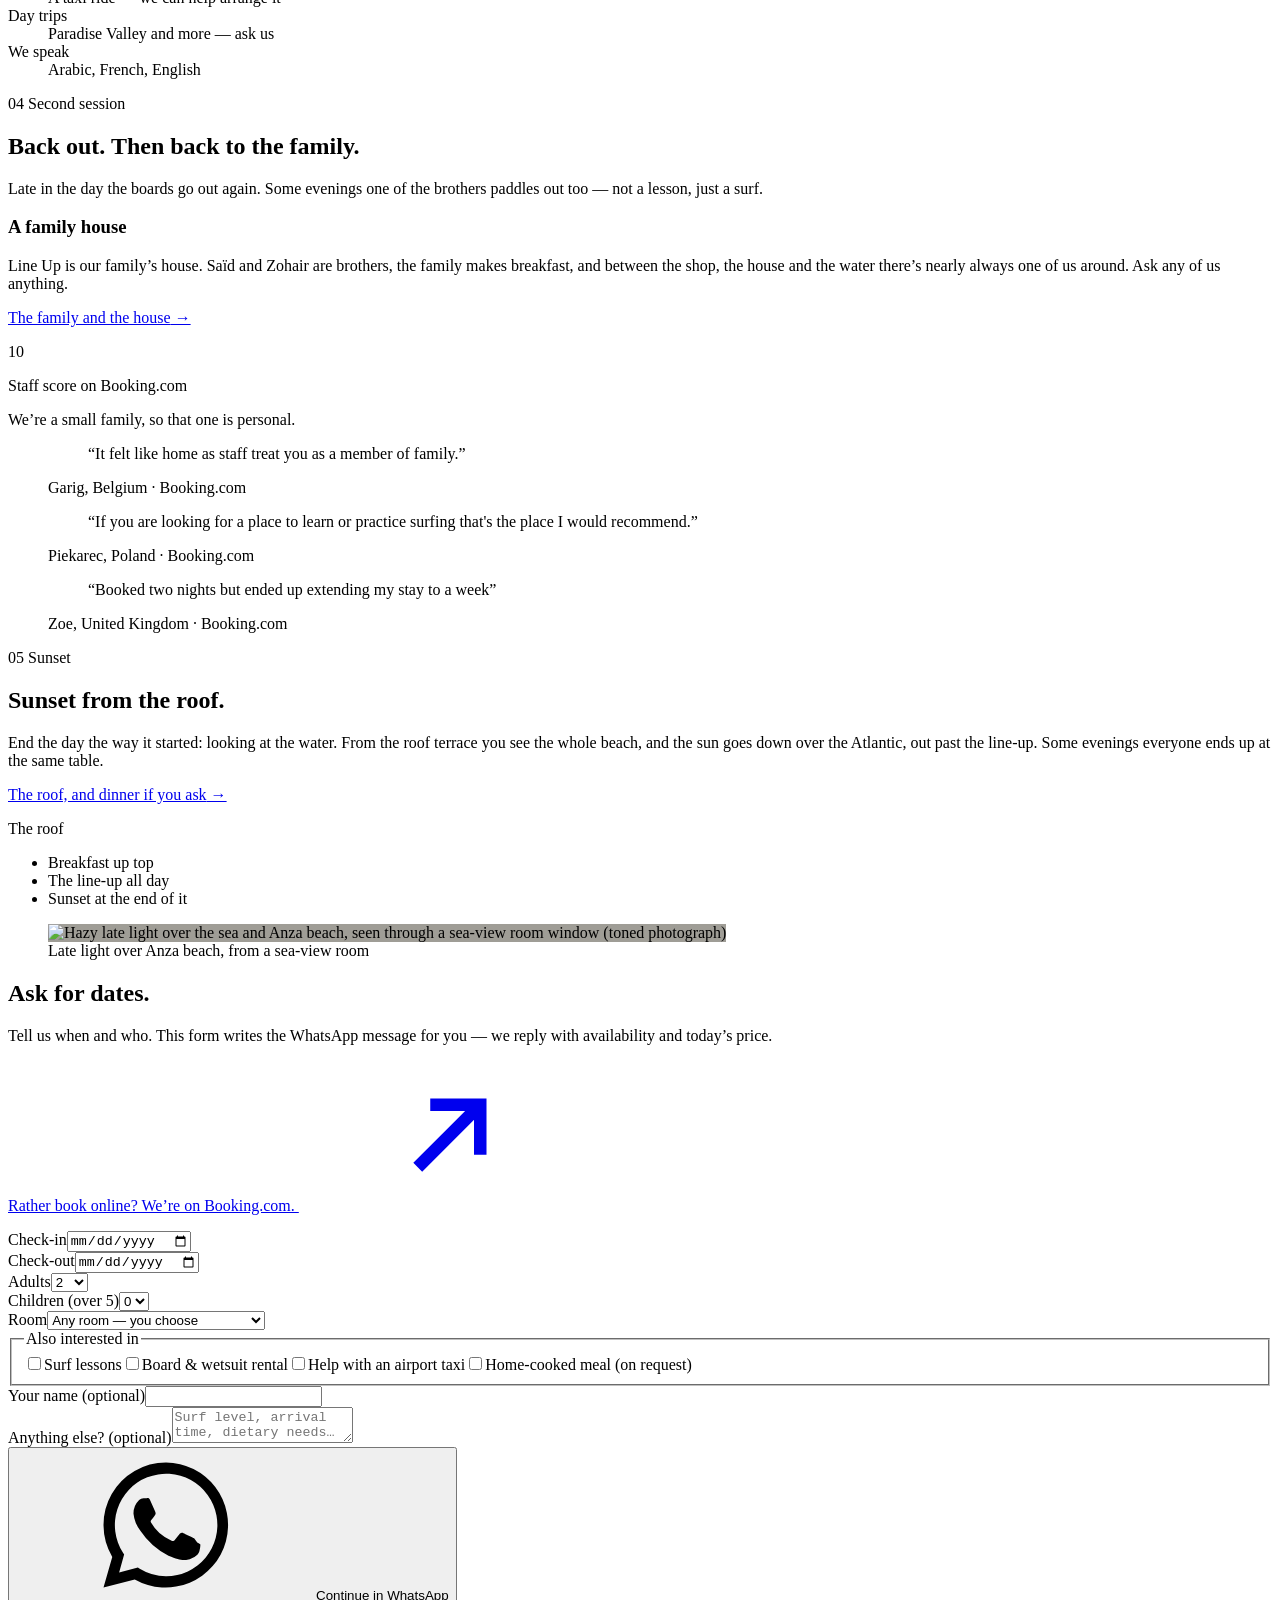
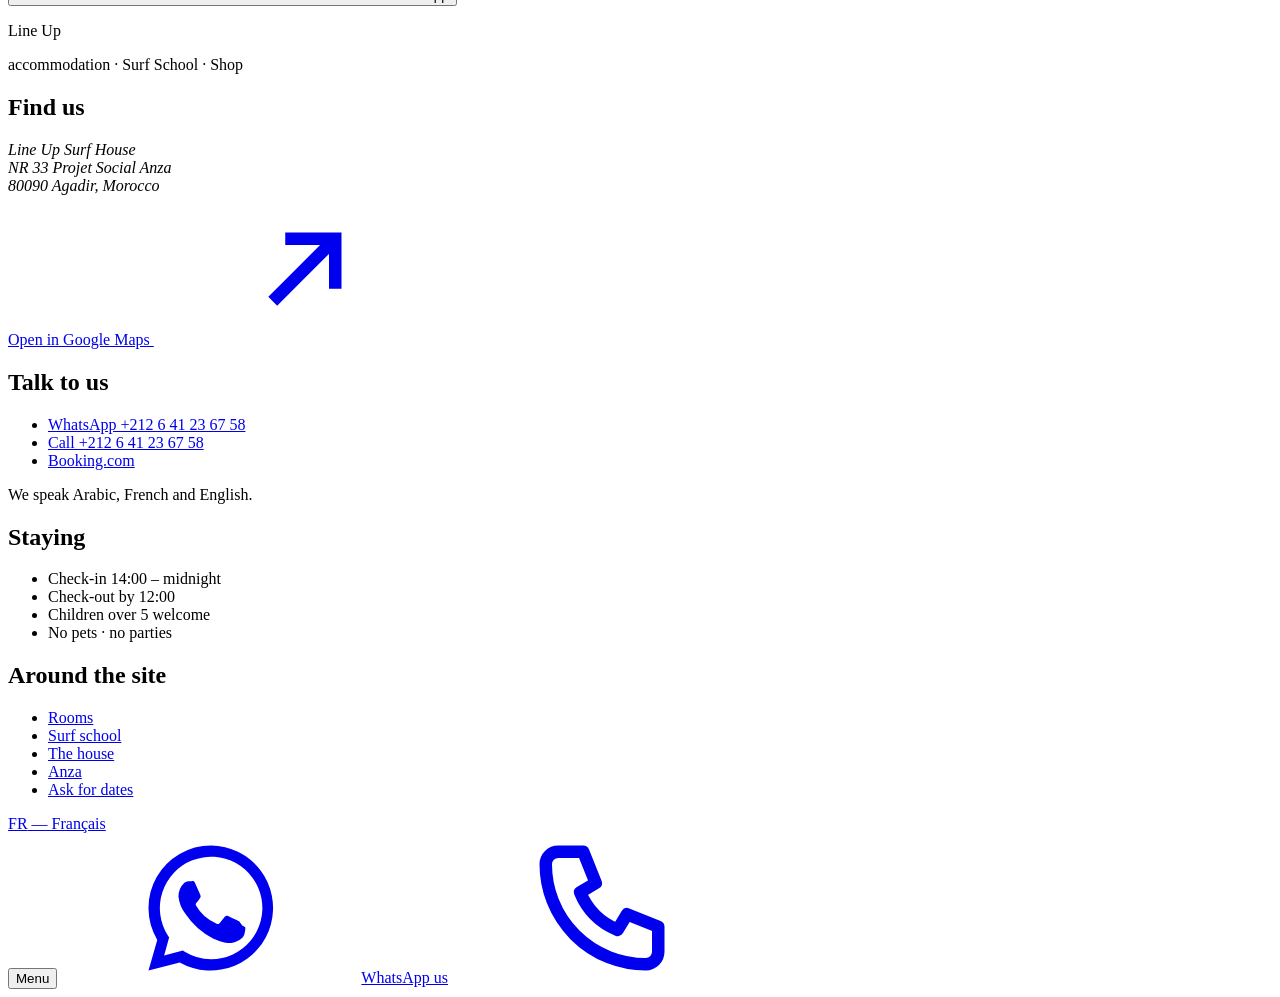
==== commit 77a0f4a2: "Phase 3: all pages EN + FR mirror, inquiry flow on /book/, security headers, sitemap hreflang" ====
--- a/site/index.html
+++ b/site/index.html
@@ -5,7 +5,7 @@
 <meta name="viewport" content="width=device-width, initial-scale=1, viewport-fit=cover">
 <title>Line Up Surf House · Anza, Agadir — surf house beside the break</title>
 <meta name="description" content="Eight private rooms a few steps from Anza beach, breakfast made by our family, and our own surf school and board shop on the ground floor. Ask for dates on WhatsApp.">
-<link rel="canonical" href="https://line-up-surf-house.peashoot.io/">
+<link rel="canonical" href="https://line-up-surf-house.peashoot.io/"><link rel="alternate" hreflang="en" href="https://line-up-surf-house.peashoot.io/"><link rel="alternate" hreflang="fr" href="https://line-up-surf-house.peashoot.io/fr/"><link rel="alternate" hreflang="x-default" href="https://line-up-surf-house.peashoot.io/">
 <meta name="theme-color" content="#0f2533">
 <meta property="og:type" content="website">
 <meta property="og:site_name" content="Line Up Surf House">
@@ -16,15 +16,15 @@
 <meta property="og:image" content="https://line-up-surf-house.peashoot.io/assets/img/og-1200.jpg">
 <meta property="og:image:width" content="1200">
 <meta property="og:image:height" content="630">
-<meta property="og:image:alt" content="The LINE UP mural on the house in Anza: accommodation, Surf School, Shop">
+<meta property="og:image:alt" content="The LINE UP mural on our house in Anza: accommodation, Surf School, Shop">
 <meta name="twitter:card" content="summary_large_image">
 <link rel="icon" href="/favicon.svg" type="image/svg+xml">
 <link rel="icon" href="/favicon-32.png" sizes="32x32" type="image/png">
 <link rel="apple-touch-icon" href="/apple-touch-icon.png">
 <link rel="preload" href="/assets/fonts/anybody-latin.woff2" as="font" type="font/woff2" crossorigin><link rel="preload" href="/assets/fonts/newsreader-400-latin.woff2" as="font" type="font/woff2" crossorigin>
-<link rel="stylesheet" href="/assets/css/site.css?v=a32c4405">
-<script src="/assets/js/site.js?v=52657972" defer></script>
-<script type="application/ld+json">{"@context": "https://schema.org", "@type": "Hostel", "name": "Line Up Surf House", "url": "https://line-up-surf-house.peashoot.io/", "image": ["https://line-up-surf-house.peashoot.io/assets/img/og-1200.jpg", "https://line-up-surf-house.peashoot.io/assets/img/hero-d-1396.webp"], "description": "Eight private rooms a few steps from Anza beach, breakfast made by our family, and our own surf school and board shop on the ground floor. Ask for dates on WhatsApp.", "telephone": "+212 6 41 23 67 58", "address": {"@type": "PostalAddress", "streetAddress": "NR 33 Projet Social Anza", "postalCode": "80090", "addressLocality": "Agadir", "addressCountry": "MA"}, "geo": {"@type": "GeoCoordinates", "latitude": 30.44686, "longitude": -9.659849}, "hasMap": "https://www.google.com/maps/place/?q=place_id:ChIJnd03JgCzsw0Ryl0nJC4wElE", "sameAs": ["https://www.booking.com/hotel/ma/line-up-surf-house.html"], "checkinTime": "14:00", "checkoutTime": "12:00", "petsAllowed": false, "numberOfRooms": 8, "knowsLanguage": ["ar", "fr", "en"], "amenityFeature": [{"@type": "LocationFeatureSpecification", "name": "Breakfast included", "value": true}, {"@type": "LocationFeatureSpecification", "name": "Free Wi-Fi", "value": true}, {"@type": "LocationFeatureSpecification", "name": "Free public parking", "value": true}, {"@type": "LocationFeatureSpecification", "name": "Terrace", "value": true}, {"@type": "LocationFeatureSpecification", "name": "Surf school and board rental", "value": true}], "aggregateRating": {"@type": "AggregateRating", "ratingValue": 9.6, "bestRating": 10, "worstRating": 1, "reviewCount": 208}}</script>
+<link rel="stylesheet" href="/assets/css/site.css?v=f4f31509">
+<script src="/assets/js/site.js?v=ead30945" defer></script>
+<script type="application/ld+json">{"@context": "https://schema.org", "@type": "Hostel", "name": "Line Up Surf House", "url": "https://line-up-surf-house.peashoot.io/", "image": ["https://line-up-surf-house.peashoot.io/assets/img/og-1200.jpg", "https://line-up-surf-house.peashoot.io/assets/img/hero-d-1396.webp"], "description": "Eight private rooms a few steps from Anza beach, breakfast made by our family, and our own surf school and board shop on the ground floor. Ask for dates on WhatsApp.", "telephone": "+212641236758", "address": {"@type": "PostalAddress", "streetAddress": "NR 33 Projet Social Anza", "postalCode": "80090", "addressLocality": "Agadir", "addressCountry": "MA"}, "geo": {"@type": "GeoCoordinates", "latitude": 30.44686, "longitude": -9.659849}, "hasMap": "https://www.google.com/maps/place/?q=place_id:ChIJnd03JgCzsw0Ryl0nJC4wElE", "sameAs": ["https://www.booking.com/hotel/ma/line-up-surf-house.html"], "checkinTime": "14:00", "checkoutTime": "12:00", "petsAllowed": false, "numberOfRooms": 8, "knowsLanguage": ["ar", "fr", "en"], "amenityFeature": [{"@type": "LocationFeatureSpecification", "name": "Breakfast included", "value": true}, {"@type": "LocationFeatureSpecification", "name": "Free Wi-Fi", "value": true}, {"@type": "LocationFeatureSpecification", "name": "Free public parking", "value": true}, {"@type": "LocationFeatureSpecification", "name": "Terrace", "value": true}, {"@type": "LocationFeatureSpecification", "name": "Surf school and board rental", "value": true}], "aggregateRating": {"@type": "AggregateRating", "ratingValue": 9.6, "bestRating": 10, "worstRating": 1, "reviewCount": 208}}</script>
 </head>
 <body class="home">
 <svg width="0" height="0" style="position:absolute" aria-hidden="true" focusable="false">
@@ -37,10 +37,10 @@
 <div class="hd__in">
 <a class="brand" href="/" aria-label="Line Up Surf House — home">
 <span class="brand__word">Line Up</span><span class="brand__sub">Surf House · Anza</span></a>
-<nav class="hd__nav" aria-label="Main"><ul><li><a href="/#rooms">Rooms</a></li><li><a href="/#surf">Surf school</a></li><li><a href="/#family">The house</a></li><li><a href="/#anza">Anza</a></li></ul></nav>
+<nav class="hd__nav" aria-label="Main"><ul><li><a href="/rooms/">Rooms</a></li><li><a href="/surf/">Surf school</a></li><li><a href="/house/">The house</a></li><li><a href="/anza/">Anza</a></li></ul></nav>
 <div class="hd__end">
-
-<a class="btn btn--sun hd__cta" href="/#ask">Ask for dates</a>
+<a class="lang" href="/fr/" hreflang="fr" lang="fr">FR<span class="vh"> — Français</span></a>
+<a class="btn btn--sun hd__cta" href="/book/">Ask for dates</a>
 <button class="burger" type="button" aria-expanded="false" aria-controls="sheet" data-nav-toggle><span class="burger__lines" aria-hidden="true"></span><span class="burger__t">Menu</span></button>
 </div>
 </div>
@@ -48,14 +48,14 @@
 <div class="sheet" id="sheet" hidden data-sheet>
 <div class="sheet__top"><a class="brand" href="/" aria-label="Line Up Surf House — home">
 <span class="brand__word">Line Up</span><span class="brand__sub">Surf House · Anza</span></a><button class="sheet__close" type="button" data-nav-close>Close</button></div>
-<nav aria-label="Main"><ul class="sheet__list"><li><a href="/#rooms" data-close><span class="sheet__n">01</span>Rooms</a></li><li><a href="/#surf" data-close><span class="sheet__n">02</span>Surf school</a></li><li><a href="/#family" data-close><span class="sheet__n">03</span>The house</a></li><li><a href="/#anza" data-close><span class="sheet__n">04</span>Anza</a></li><li><a href="/#ask" data-close><span class="sheet__n">05</span>Ask for dates</a></li></ul></nav>
+<nav aria-label="Main"><ul class="sheet__list"><li><a href="/rooms/" data-close><span class="sheet__n">01</span>Rooms</a></li><li><a href="/surf/" data-close><span class="sheet__n">02</span>Surf school</a></li><li><a href="/house/" data-close><span class="sheet__n">03</span>The house</a></li><li><a href="/anza/" data-close><span class="sheet__n">04</span>Anza</a></li><li><a href="/book/" data-close><span class="sheet__n">05</span>Ask for dates</a></li></ul></nav>
 <div class="sheet__horizon" aria-hidden="true"><span class="sun"></span></div>
 <div class="sheet__acts">
 <a class="btn btn--sun" href="https://wa.me/212641236758?text=Hello%20Line%20Up%21%20I%27d%20like%20to%20ask%20about%20a%20stay." rel="noopener" target="_blank"><svg class="ic"><use href="#i-wa"/></svg>WhatsApp us</a>
-<a class="btn btn--line-light" href="tel:+212641236758"><svg class="ic"><use href="#i-phone"/></svg>+212 6 41 23 67 58</a>
+<a class="btn btn--line-light" href="tel:+212641236758"><svg class="ic"><use href="#i-phone"/></svg>+212 6 41 23 67 58</a>
 <a class="sheet__bk" href="https://www.booking.com/hotel/ma/line-up-surf-house.html" rel="noopener" target="_blank">See us on Booking.com <svg class="ic ic--s"><use href="#i-out"/></svg></a>
 </div>
-
+<a class="lang" href="/fr/" hreflang="fr" lang="fr">FR<span class="vh"> — Français</span></a>
 </div>
 <main id="main">
 <section class="cover" aria-labelledby="h1" data-cover style="--hz-m:0.7253;--hz-d:0.7245;--ar-m:1200/1500;--ar-d:1396/785;--r-m:1.2500;--r-d:0.5623">
@@ -75,7 +75,7 @@
 <div class="wrap cover__band-in">
 <p class="cover__lead">Eight private rooms a few steps from Anza beach. Breakfast made at home by our family. Our own surf school and board shop on the ground floor.</p>
 <div class="cover__acts">
-<a class="btn btn--sun" href="/#ask">Ask for dates</a>
+<a class="btn btn--sun" href="#ask">Ask for dates</a>
 </div>
 <p class="cover__rating"><span class="cover__score">9.6</span> on Booking.com ·<a href="https://www.booking.com/hotel/ma/line-up-surf-house.html" rel="noopener" target="_blank">Book there <svg class="ic ic--s"><use href="#i-out"/></svg><span class="vh"> (opens in a new tab)</span></a></p>
 </div>
@@ -83,7 +83,7 @@
 </section>
 <section class="ch ch--dawn" id="morning" aria-labelledby="t1">
 <div class="wrap">
-<div class="mk" data-reveal style="--x:6%;--sy:-15px">
+<div class="mk" data-reveal style="--x:6.0%;--sy:-15px">
 <div class="mk__sky" aria-hidden="true"><span class="sun"></span></div>
 <div class="mk__sea" aria-hidden="true"></div>
 <p class="mk__label"><span class="mk__n">01</span> First light</p>
@@ -106,6 +106,7 @@
 <li>olives</li>
 <li>mint tea or coffee</li></ul>
 <p class="small">Gluten-free? Leaving for an early flight? Tell us, and we’ll do what we can.</p>
+<p class="more "><a href="/house/#breakfast">Breakfast, the family and the roof<span aria-hidden="true"> →</span></a></p>
 </div>
 <figure class="q q--ch1"><blockquote><p>“The breakfast was simple and tasty, and came with a great view from the rooftop.”</p></blockquote><figcaption>Katharina, Canada <span>· Booking.com</span></figcaption></figure>
 </div>
@@ -113,7 +114,7 @@
 </section>
 <section class="ch ch--sky" id="surf" aria-labelledby="t2">
 <div class="wrap">
-<div class="mk" data-reveal style="--x:28%;--sy:2px">
+<div class="mk" data-reveal style="--x:28.0%;--sy:5px">
 <div class="mk__sky" aria-hidden="true"><span class="sun"></span></div>
 <div class="mk__sea" aria-hidden="true"></div>
 <p class="mk__label"><span class="mk__n">02</span> First session</p>
@@ -123,6 +124,7 @@
 <h2 class="h2" id="t2">Downstairs: the surf school.</h2>
 <p class="lead">The ground floor of the house is our surf school and shop. Boards on the racks, wetsuits on the rail, and the beach just across the car park.</p>
 <dl class="specs"><div><dt>Lessons</dt><dd>First-timers and improvers, adults and kids. Private or in a small group — tell us your level and we’ll suggest what suits you.</dd></div><div><dt>Rental</dt><dd>Soft-tops, hard boards and wetsuits, right at the door.</dd></div><div><dt>Prices</dt><dd>Ask for today’s price on WhatsApp.</dd></div></dl>
+<p class="more more--light"><a href="/surf/">Lessons, rental and the shop<span aria-hidden="true"> →</span></a></p>
 </div>
 <div class="ch2__who">
 <p class="who">Zohair is often the one in the water with you.</p>
@@ -134,7 +136,7 @@
 </section>
 <section class="ch ch--noon" id="midday" aria-labelledby="t3">
 <div class="wrap">
-<div class="mk" data-reveal style="--x:50%;--sy:13px">
+<div class="mk" data-reveal style="--x:50.0%;--sy:13px">
 <div class="mk__sky" aria-hidden="true"><span class="sun"></span></div>
 <div class="mk__sea" aria-hidden="true"></div>
 <p class="mk__label"><span class="mk__n">03</span> Midday</p>
@@ -187,6 +189,7 @@
 <span class="room__count">×2</span>
 </li></ol>
 <p class="rooms__note">Check-in 14:00 to midnight · check-out by 12:00 · children over 5 welcome · no cribs or extra beds · no pets, no parties</p>
+<p class="more "><a href="/rooms/">All four kinds of room, in detail<span aria-hidden="true"> →</span></a></p>
 </div>
 <div class="noon">
 <div class="noon__lunch">
@@ -196,6 +199,7 @@
 <div class="noon__anza" id="anza">
 <h3 class="h3">Anza, around the house</h3>
 <p>Anza is a quiet, local surf town on the edge of Agadir — less polished than Taghazout, and we like it that way. There are dinosaur footprints in the rocks along the shore nearby and cafés for fried fish. Saïd is usually the one sorting out taxis, trips and tips.</p>
+<p class="more "><a href="/anza/">More about Anza<span aria-hidden="true"> →</span></a></p>
 </div>
 <aside class="noon__facts" aria-labelledby="t3f">
 <h3 class="kicker" id="t3f">The practical bit</h3>
@@ -206,7 +210,7 @@
 </section>
 <section class="ch ch--sea" id="family" aria-labelledby="t4">
 <div class="wrap">
-<div class="mk" data-reveal style="--x:72%;--sy:2px">
+<div class="mk" data-reveal style="--x:72.0%;--sy:5px">
 <div class="mk__sky" aria-hidden="true"><span class="sun"></span></div>
 <div class="mk__sea" aria-hidden="true"></div>
 <p class="mk__label"><span class="mk__n">04</span> Second session</p>
@@ -217,6 +221,7 @@
 <p class="lead">Late in the day the boards go out again. Some evenings one of the brothers paddles out too — not a lesson, just a surf.</p>
 <h3 class="h3">A family house</h3>
 <p>Line Up is our family’s house. Saïd and Zohair are brothers, the family makes breakfast, and between the shop, the house and the water there’s nearly always one of us around. Ask any of us anything.</p>
+<p class="more more--light"><a href="/house/#family">The family and the house<span aria-hidden="true"> →</span></a></p>
 </div>
 <div class="stat">
 <p class="stat__n">10</p>
@@ -229,7 +234,7 @@
 </section>
 <section class="ch ch--dusk" id="sunset" aria-labelledby="t5">
 <div class="wrap">
-<div class="mk" data-reveal style="--x:94%;--sy:-15px">
+<div class="mk" data-reveal style="--x:94.0%;--sy:-15px">
 <div class="mk__sky" aria-hidden="true"><span class="sun"></span></div>
 <div class="mk__sea" aria-hidden="true"></div>
 <p class="mk__label"><span class="mk__n">05</span> Sunset</p>
@@ -238,6 +243,7 @@
 <div class="ch5__text">
 <h2 class="h2" id="t5">Sunset from the roof.</h2>
 <p class="lead">End the day the way it started: looking at the water. From the roof terrace you see the whole beach, and the sun goes down over the Atlantic, out past the line-up. Some evenings everyone ends up at the same table.</p>
+<p class="more more--light"><a href="/house/#roof">The roof, and dinner if you ask<span aria-hidden="true"> →</span></a></p>
 </div>
 <div class="roof" aria-hidden="true" data-reveal>
 <p class="roof__word">The roof</p>
@@ -249,7 +255,7 @@
 </div>
 </div>
 </section>
-<section class="ch ch--sun" id="ask" aria-labelledby="t6">
+<section class="ch ch--sun" id="ask" aria-labelledby="t6" data-nodock>
 <div class="wrap askw">
 <div class="askw__head">
 <h2 class="h2" id="t6">Ask for dates.</h2>
@@ -257,7 +263,7 @@
 <p class="askw__alt"><a href="https://www.booking.com/hotel/ma/line-up-surf-house.html" rel="noopener" target="_blank">Rather book online? We’re on Booking.com. <svg class="ic ic--s"><use href="#i-out"/></svg></a></p>
 </div>
 <div class="askw__form"><form class="ask" id="ask-form" novalidate data-ask>
-<script type="application/json" data-i18n>{"errors": {"checkin": "Pick your check-in date.", "checkin_past": "Check-in can’t be in the past.", "checkout": "Pick your check-out date.", "order": "Check-out needs to be after check-in.", "summary": "Please check the highlighted fields."}, "msg": {"hello": "Hello Line Up! I'd like to ask about a stay.", "checkin": "Check-in", "checkout": "Check-out", "nights_one": "night", "nights_many": "nights", "guests": "Guests", "adult_one": "adult", "adult_many": "adults", "child_one": "child (over 5)", "child_many": "children (over 5)", "room": "Room", "extras": "Also interested in", "note": "Note", "name": "Name", "sent_from": "Sent from line-up-surf-house.peashoot.io"}, "lang": "en-GB", "wa": "https://wa.me/212641236758"}</script>
+<script type="application/json" data-i18n>{"errors": {"checkin": "Pick your check-in date.", "checkin_past": "Check-in can’t be in the past.", "checkout": "Pick your check-out date.", "order": "Check-out needs to be after check-in.", "summary": "Please check the highlighted fields."}, "msg": {"hello": "Hello Line Up! I'd like to ask about a stay.", "sep": ": ", "checkin": "Check-in", "checkout": "Check-out", "nights_one": "night", "nights_many": "nights", "guests": "Guests", "adult_one": "adult", "adult_many": "adults", "child_one": "child (over 5)", "child_many": "children (over 5)", "room": "Room", "extras": "Also interested in", "note": "Note", "name": "Name", "sent_from": "Sent from line-up-surf-house.peashoot.io"}, "lang": "en-GB", "wa": "https://wa.me/212641236758"}</script>
 <p class="ask__summary" role="alert" hidden data-summary></p>
 <div class="ask__row ask__row--2">
 <div class="fld"><label for="f-in">Check-in</label><input id="f-in" name="checkin" type="date" required autocomplete="off" aria-describedby="e-in"><p class="fld__err" id="e-in" hidden></p></div>
@@ -268,7 +274,7 @@
 <div class="fld"><label for="f-ch">Children (over 5)</label><select id="f-ch" name="children"><option>0</option><option>1</option><option>2</option><option>3</option><option>4</option><option>5</option><option>6</option></select></div>
 <div class="fld fld--room"><label for="f-room">Room</label><select id="f-room" name="room"><option value="">Any room — you choose</option><option value="seaview">Sea view · double or twin</option><option value="triple">Sea view · triple</option><option value="private">Private bathroom · double or twin</option><option value="compact">Compact · double or twin</option></select></div>
 </div>
-<fieldset class="ask__extras"><legend>Also interested in</legend><label class="chk"><input type="checkbox" name="extras" value="lessons" data-label="Surf lessons"><span>Surf lessons</span></label><label class="chk"><input type="checkbox" name="extras" value="rental" data-label="Board &amp; wetsuit rental"><span>Board & wetsuit rental</span></label><label class="chk"><input type="checkbox" name="extras" value="taxi" data-label="Help with an airport taxi"><span>Help with an airport taxi</span></label><label class="chk"><input type="checkbox" name="extras" value="meals" data-label="Home-cooked lunch or dinner"><span>Home-cooked lunch or dinner</span></label></fieldset>
+<fieldset class="ask__extras"><legend>Also interested in</legend><label class="chk"><input type="checkbox" name="extras" value="lessons" data-label="Surf lessons"><span>Surf lessons</span></label><label class="chk"><input type="checkbox" name="extras" value="rental" data-label="Board &amp; wetsuit rental"><span>Board & wetsuit rental</span></label><label class="chk"><input type="checkbox" name="extras" value="taxi" data-label="Help with an airport taxi"><span>Help with an airport taxi</span></label><label class="chk"><input type="checkbox" name="extras" value="meals" data-label="Home-cooked meal (on request)"><span>Home-cooked meal (on request)</span></label></fieldset>
 <div class="ask__row ask__row--2">
 <div class="fld"><label for="f-name">Your name <span class="opt">(optional)</span></label><input id="f-name" name="name" type="text" autocomplete="name"></div>
 <div class="fld"><label for="f-note">Anything else? <span class="opt">(optional)</span></label><textarea id="f-note" name="note" rows="2" placeholder="Surf level, arrival time, dietary needs…"></textarea></div>
@@ -279,7 +285,7 @@
 <p class="ask__done-t">Your message is ready in WhatsApp.</p>
 <p>Send it, and we’ll reply with availability and today’s price.</p>
 <p><a class="btn btn--ink" href="https://wa.me/212641236758" rel="noopener" target="_blank" data-retry><svg class="ic"><use href="#i-wa"/></svg>Didn’t open? Tap here</a></p>
-<p class="ask__alts"><a href="tel:+212641236758">Or call us: +212 6 41 23 67 58</a><a href="https://www.booking.com/hotel/ma/line-up-surf-house.html" rel="noopener" target="_blank">Or check dates on Booking.com</a><button type="button" class="linkbtn" data-edit>Change something</button></p>
+<p class="ask__alts"><a href="tel:+212641236758">Or call us: +212 6 41 23 67 58</a><a href="https://www.booking.com/hotel/ma/line-up-surf-house.html" rel="noopener" target="_blank">Or check dates on Booking.com</a><button type="button" class="linkbtn" data-edit>Change something</button></p>
 </div></div>
 </div>
 </section>
@@ -299,8 +305,8 @@
 <div>
 <h2 class="ft__h">Talk to us</h2>
 <ul class="ft__list">
-<li><a href="https://wa.me/212641236758?text=Hello%20Line%20Up%21%20I%27d%20like%20to%20ask%20about%20a%20stay." rel="noopener" target="_blank">WhatsApp +212 6 41 23 67 58</a></li>
-<li><a href="tel:+212641236758">Call +212 6 41 23 67 58</a></li>
+<li><a href="https://wa.me/212641236758?text=Hello%20Line%20Up%21%20I%27d%20like%20to%20ask%20about%20a%20stay." rel="noopener" target="_blank">WhatsApp +212 6 41 23 67 58</a></li>
+<li><a href="tel:+212641236758">Call +212 6 41 23 67 58</a></li>
 <li><a href="https://www.booking.com/hotel/ma/line-up-surf-house.html" rel="noopener" target="_blank">Booking.com</a></li>
 </ul>
 <p class="ft__small">We speak Arabic, French and English.</p>
@@ -309,13 +315,13 @@
 <h2 class="ft__h">Staying</h2>
 <ul class="ft__list ft__list--plain"><li>Check-in 14:00 – midnight</li><li>Check-out by 12:00</li><li>Children over 5 welcome</li><li>No pets · no parties</li></ul>
 </div>
-<nav aria-label="Around the site"><h2 class="ft__h">Around the site</h2><ul class="ft__list"><li><a href="/#rooms">Rooms</a></li><li><a href="/#surf">Surf school</a></li><li><a href="/#family">The house</a></li><li><a href="/#anza">Anza</a></li><li><a href="/#ask">Ask for dates</a></li></ul></nav>
+<nav aria-label="Around the site"><h2 class="ft__h">Around the site</h2><ul class="ft__list"><li><a href="/rooms/">Rooms</a></li><li><a href="/surf/">Surf school</a></li><li><a href="/house/">The house</a></li><li><a href="/anza/">Anza</a></li><li><a href="/book/">Ask for dates</a></li></ul><a class="lang" href="/fr/" hreflang="fr" lang="fr">FR<span class="vh"> — Français</span></a></nav>
 </div>
 </footer>
 <div class="dock" data-dock>
 <button class="dock__menu" type="button" aria-expanded="false" aria-controls="sheet" data-nav-toggle><span class="burger__lines" aria-hidden="true"></span>Menu</button>
 <a class="dock__wa" href="https://wa.me/212641236758?text=Hello%20Line%20Up%21%20I%27d%20like%20to%20ask%20about%20a%20stay." rel="noopener" target="_blank"><svg class="ic"><use href="#i-wa"/></svg>WhatsApp us</a>
-<a class="dock__call" href="tel:+212641236758" aria-label="Call +212 6 41 23 67 58"><svg class="ic"><use href="#i-phone"/></svg></a>
+<a class="dock__call" href="tel:+212641236758" aria-label="Call +212 6 41 23 67 58"><svg class="ic"><use href="#i-phone"/></svg></a>
 </div>
 </body>
 </html>
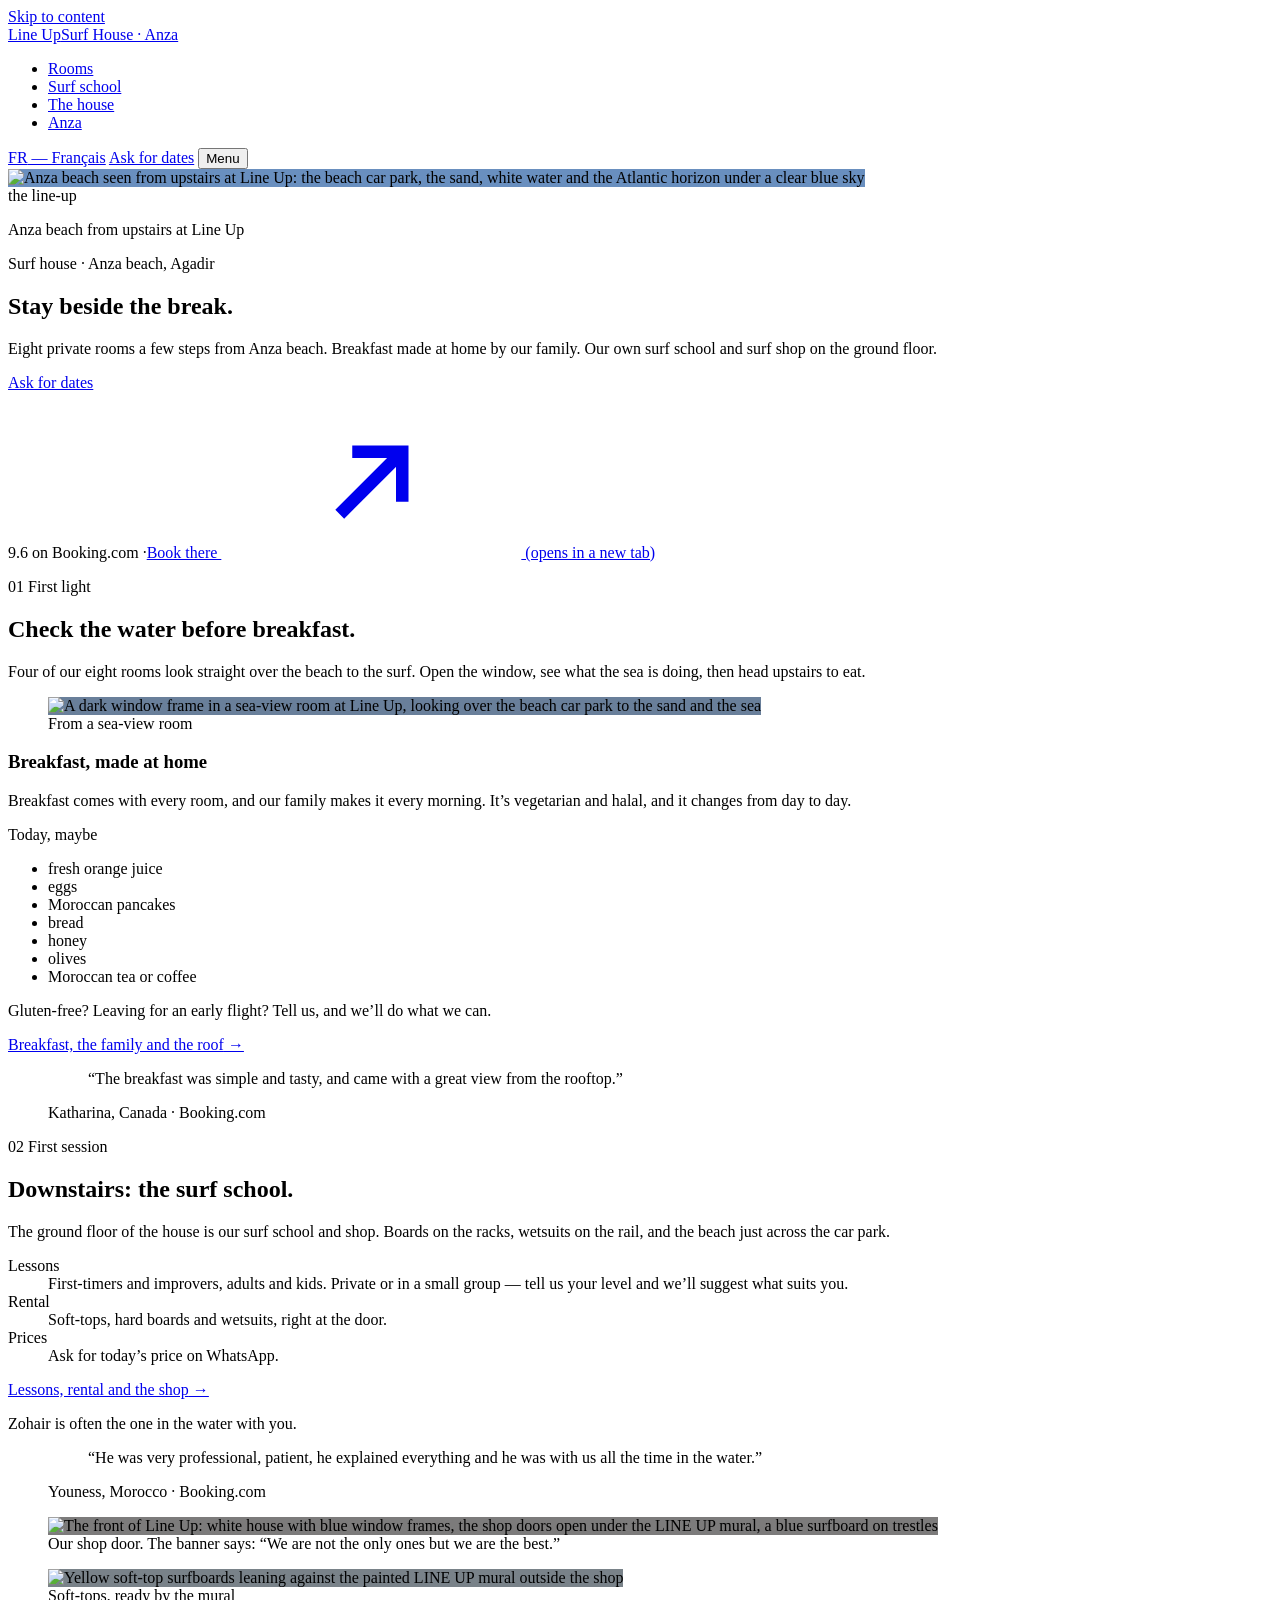
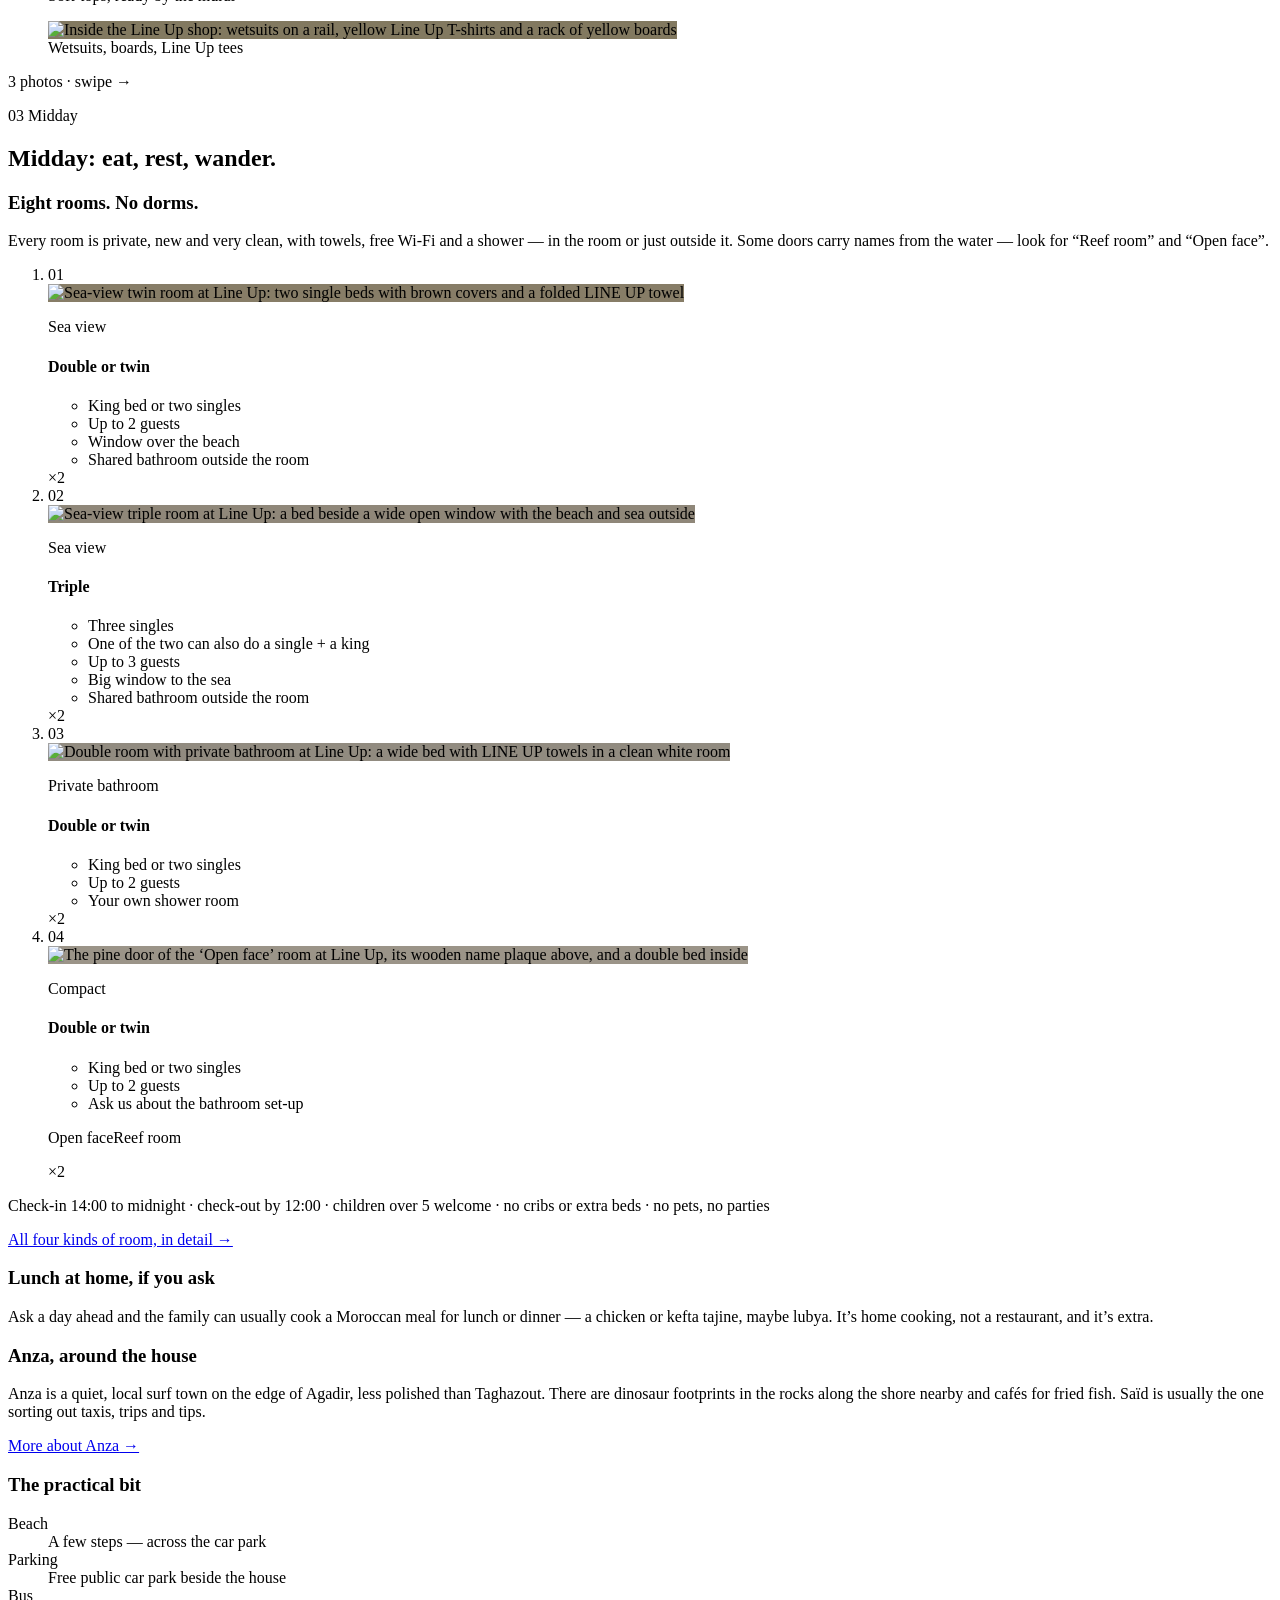
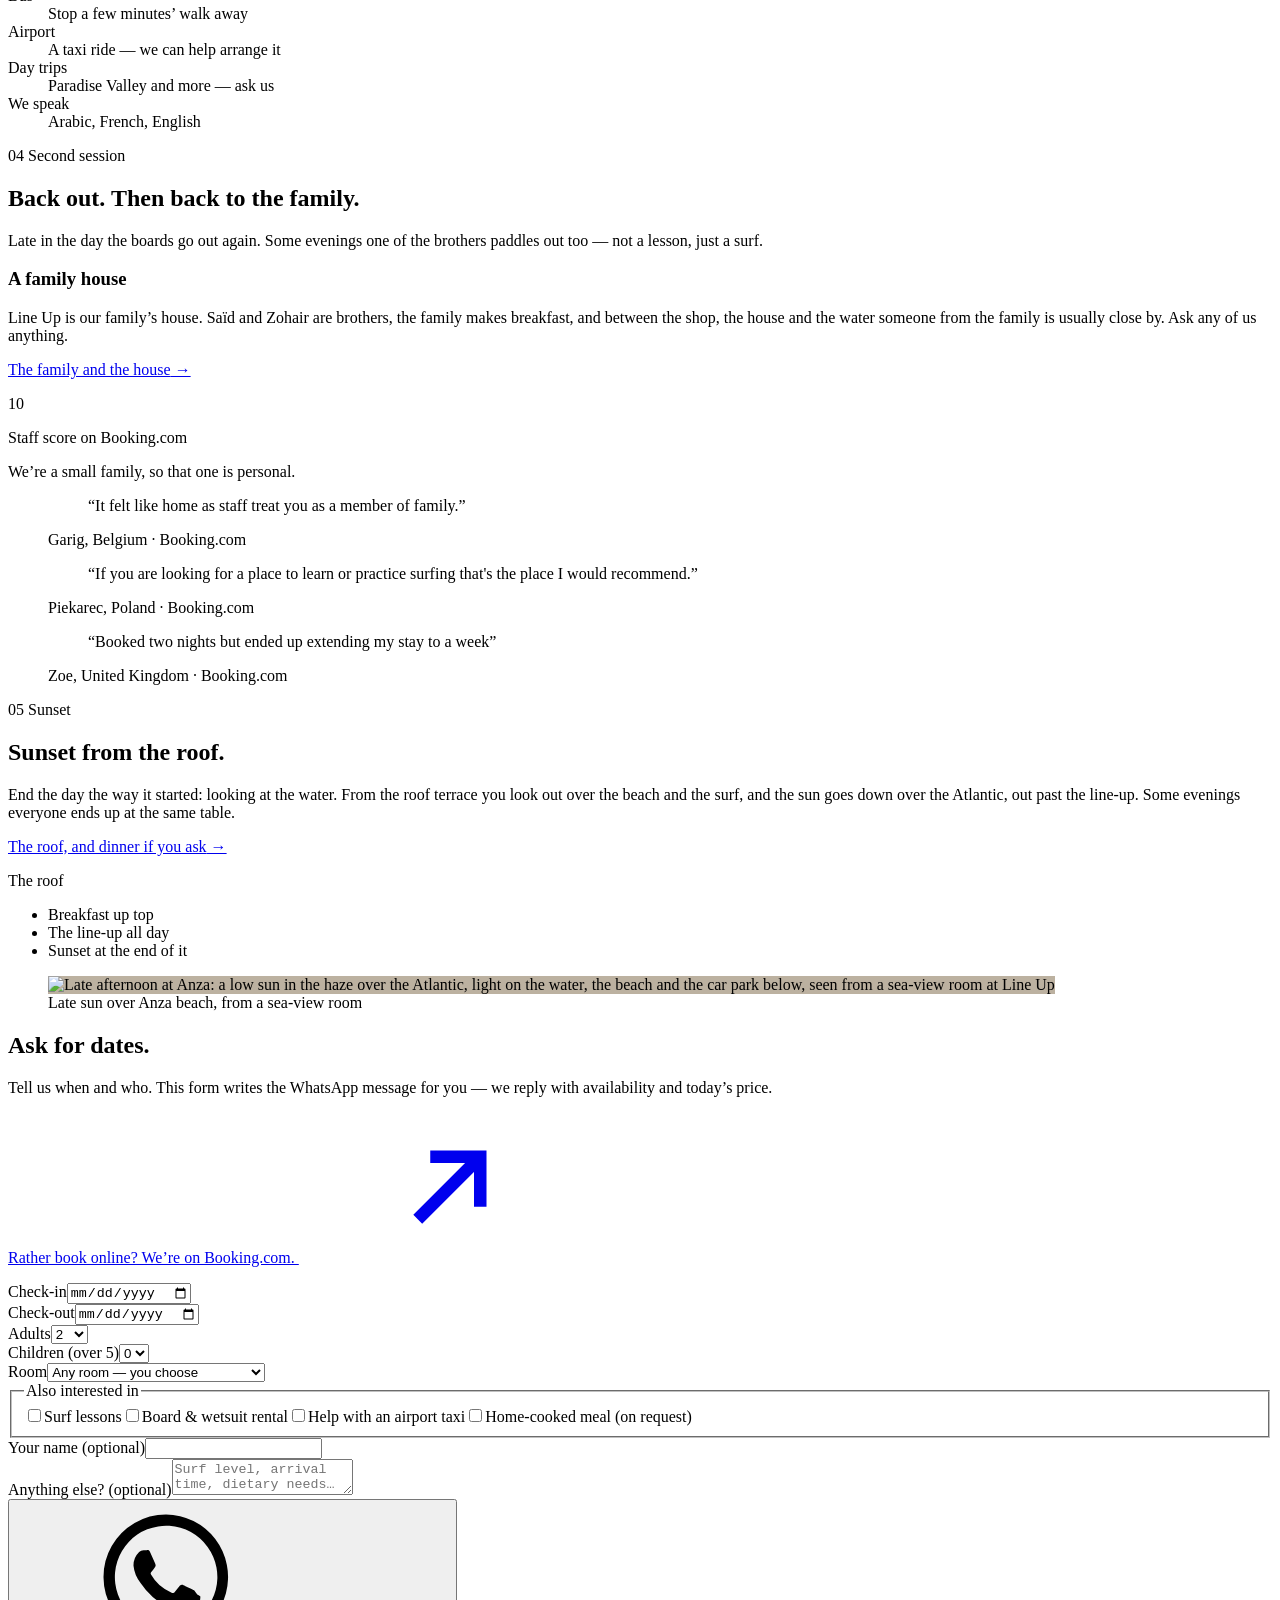
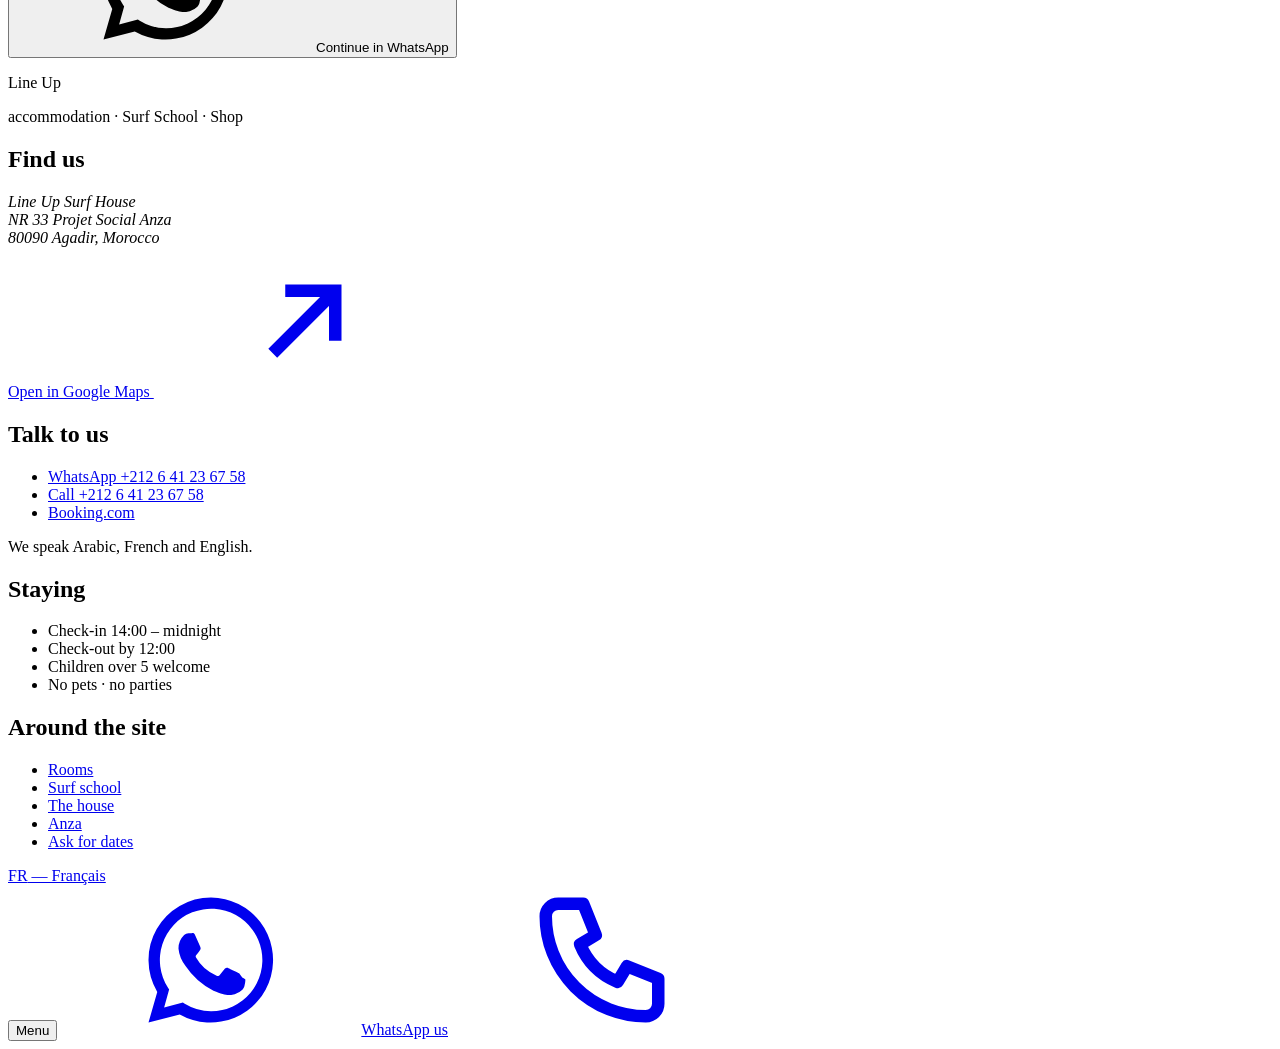
==== commit 035cc137: "Phase 4 fix pass: Audit A + B findings (cover ≥1600 px, baseline on horizon, photo re-allocation, pa" ====
--- a/site/index.html
+++ b/site/index.html
@@ -4,14 +4,14 @@
 <meta charset="utf-8">
 <meta name="viewport" content="width=device-width, initial-scale=1, viewport-fit=cover">
 <title>Line Up Surf House · Anza, Agadir — surf house beside the break</title>
-<meta name="description" content="Eight private rooms a few steps from Anza beach, breakfast made by our family, and our own surf school and board shop on the ground floor. Ask for dates on WhatsApp.">
+<meta name="description" content="Eight private rooms a few steps from Anza beach, breakfast made by our family, and our own surf school and surf shop on the ground floor. Ask for dates on WhatsApp.">
 <link rel="canonical" href="https://line-up-surf-house.peashoot.io/"><link rel="alternate" hreflang="en" href="https://line-up-surf-house.peashoot.io/"><link rel="alternate" hreflang="fr" href="https://line-up-surf-house.peashoot.io/fr/"><link rel="alternate" hreflang="x-default" href="https://line-up-surf-house.peashoot.io/">
 <meta name="theme-color" content="#0f2533">
 <meta property="og:type" content="website">
 <meta property="og:site_name" content="Line Up Surf House">
 <meta property="og:locale" content="en_GB">
 <meta property="og:title" content="Line Up Surf House — stay beside the break in Anza">
-<meta property="og:description" content="Eight private rooms a few steps from Anza beach, breakfast made by our family, and our own surf school and board shop on the ground floor. Ask for dates on WhatsApp.">
+<meta property="og:description" content="Eight private rooms a few steps from Anza beach, breakfast made by our family, and our own surf school and surf shop on the ground floor. Ask for dates on WhatsApp.">
 <meta property="og:url" content="https://line-up-surf-house.peashoot.io/">
 <meta property="og:image" content="https://line-up-surf-house.peashoot.io/assets/img/og-1200.jpg">
 <meta property="og:image:width" content="1200">
@@ -22,9 +22,9 @@
 <link rel="icon" href="/favicon-32.png" sizes="32x32" type="image/png">
 <link rel="apple-touch-icon" href="/apple-touch-icon.png">
 <link rel="preload" href="/assets/fonts/anybody-latin.woff2" as="font" type="font/woff2" crossorigin><link rel="preload" href="/assets/fonts/newsreader-400-latin.woff2" as="font" type="font/woff2" crossorigin>
-<link rel="stylesheet" href="/assets/css/site.css?v=f4f31509">
-<script src="/assets/js/site.js?v=ead30945" defer></script>
-<script type="application/ld+json">{"@context": "https://schema.org", "@type": "Hostel", "name": "Line Up Surf House", "url": "https://line-up-surf-house.peashoot.io/", "image": ["https://line-up-surf-house.peashoot.io/assets/img/og-1200.jpg", "https://line-up-surf-house.peashoot.io/assets/img/hero-d-1396.webp"], "description": "Eight private rooms a few steps from Anza beach, breakfast made by our family, and our own surf school and board shop on the ground floor. Ask for dates on WhatsApp.", "telephone": "+212641236758", "address": {"@type": "PostalAddress", "streetAddress": "NR 33 Projet Social Anza", "postalCode": "80090", "addressLocality": "Agadir", "addressCountry": "MA"}, "geo": {"@type": "GeoCoordinates", "latitude": 30.44686, "longitude": -9.659849}, "hasMap": "https://www.google.com/maps/place/?q=place_id:ChIJnd03JgCzsw0Ryl0nJC4wElE", "sameAs": ["https://www.booking.com/hotel/ma/line-up-surf-house.html"], "checkinTime": "14:00", "checkoutTime": "12:00", "petsAllowed": false, "numberOfRooms": 8, "knowsLanguage": ["ar", "fr", "en"], "amenityFeature": [{"@type": "LocationFeatureSpecification", "name": "Breakfast included", "value": true}, {"@type": "LocationFeatureSpecification", "name": "Free Wi-Fi", "value": true}, {"@type": "LocationFeatureSpecification", "name": "Free public parking", "value": true}, {"@type": "LocationFeatureSpecification", "name": "Terrace", "value": true}, {"@type": "LocationFeatureSpecification", "name": "Surf school and board rental", "value": true}], "aggregateRating": {"@type": "AggregateRating", "ratingValue": 9.6, "bestRating": 10, "worstRating": 1, "reviewCount": 208}}</script>
+<link rel="stylesheet" href="/assets/css/site.css?v=bef90a28">
+<script src="/assets/js/site.js?v=72cb545b" defer></script>
+<script type="application/ld+json">{"@context": "https://schema.org", "@type": "Hostel", "name": "Line Up Surf House", "url": "https://line-up-surf-house.peashoot.io/", "image": ["https://line-up-surf-house.peashoot.io/assets/img/og-1200.jpg", "https://line-up-surf-house.peashoot.io/assets/img/hero-d-1411.webp"], "description": "Eight private rooms a few steps from Anza beach, breakfast made by our family, and our own surf school and surf shop on the ground floor. Ask for dates on WhatsApp.", "telephone": "+212641236758", "address": {"@type": "PostalAddress", "streetAddress": "NR 33 Projet Social Anza", "postalCode": "80090", "addressLocality": "Agadir", "addressCountry": "MA"}, "geo": {"@type": "GeoCoordinates", "latitude": 30.44686, "longitude": -9.659849}, "hasMap": "https://www.google.com/maps/place/?q=place_id:ChIJnd03JgCzsw0Ryl0nJC4wElE", "sameAs": ["https://www.booking.com/hotel/ma/line-up-surf-house.html"], "checkinTime": "14:00", "checkoutTime": "12:00", "petsAllowed": false, "numberOfRooms": 8, "knowsLanguage": ["ar", "fr", "en"], "amenityFeature": [{"@type": "LocationFeatureSpecification", "name": "Breakfast included", "value": true}, {"@type": "LocationFeatureSpecification", "name": "Free Wi-Fi", "value": true}, {"@type": "LocationFeatureSpecification", "name": "Free public parking", "value": true}, {"@type": "LocationFeatureSpecification", "name": "Terrace", "value": true}, {"@type": "LocationFeatureSpecification", "name": "Surf school and board rental", "value": true}]}</script>
 </head>
 <body class="home">
 <svg width="0" height="0" style="position:absolute" aria-hidden="true" focusable="false">
@@ -58,10 +58,10 @@
 <a class="lang" href="/fr/" hreflang="fr" lang="fr">FR<span class="vh"> — Français</span></a>
 </div>
 <main id="main">
-<section class="cover" aria-labelledby="h1" data-cover style="--hz-m:0.7253;--hz-d:0.7245;--ar-m:1200/1500;--ar-d:1396/785;--r-m:1.2500;--r-d:0.5623">
+<section class="cover" aria-labelledby="h1" data-cover style="--hz-m:0.7253;--hz-d:0.7525;--ar-m:1200/1500;--ar-d:1411/794;--r-m:1.2500;--r-d:0.5627">
 <div class="cover__media">
 <picture>
-<source media="(min-width: 700px)" srcset="/assets/img/hero-d-1000.webp 1000w, /assets/img/hero-d-1396.webp 1396w" sizes="100vw" width="1396" height="785">
+<source media="(min-width: 700px)" srcset="/assets/img/hero-d-1000.webp 1000w, /assets/img/hero-d-1411.webp 1411w" sizes="100vw" width="1411" height="794">
 <img src="/assets/img/hero-m-640.webp" srcset="/assets/img/hero-m-640.webp 640w, /assets/img/hero-m-900.webp 900w" sizes="100vw" width="900" height="1125" alt="Anza beach seen from upstairs at Line Up: the beach car park, the sand, white water and the Atlantic horizon under a clear blue sky" fetchpriority="high" decoding="async" class="cover__img" style="background-color:#698fbf">
 </picture>
 <div class="cover__hz" aria-hidden="true"><span>the line-up</span></div>
@@ -73,7 +73,7 @@
 </div>
 <div class="cover__band">
 <div class="wrap cover__band-in">
-<p class="cover__lead">Eight private rooms a few steps from Anza beach. Breakfast made at home by our family. Our own surf school and board shop on the ground floor.</p>
+<p class="cover__lead">Eight private rooms a few steps from Anza beach. Breakfast made at home by our family. Our own surf school and surf shop on the ground floor.</p>
 <div class="cover__acts">
 <a class="btn btn--sun" href="#ask">Ask for dates</a>
 </div>
@@ -91,7 +91,7 @@
 <div class="ch1">
 <div class="ch1__text">
 <h2 class="h2" id="t1">Check the water before breakfast.</h2>
-<p class="lead">Four of our eight rooms look straight over the beach to the surf. Open the shutter, see what the sea is doing, then head upstairs to eat.</p>
+<p class="lead">Four of our eight rooms look straight over the beach to the surf. Open the window, see what the sea is doing, then head upstairs to eat.</p>
 </div>
 <figure class="ch1__fig frame"><img src="/assets/img/window-640.webp" srcset="/assets/img/window-640.webp 640w, /assets/img/window-1000.webp 1000w" sizes="(min-width: 960px) 40vw, 100vw" width="1000" height="1250" alt="A dark window frame in a sea-view room at Line Up, looking over the beach car park to the sand and the sea" loading="lazy" decoding="async" style="background-color:#697f9a"><figcaption>From a sea-view room</figcaption></figure>
 <div class="ch1__bf">
@@ -104,7 +104,7 @@
 <li>bread</li>
 <li>honey</li>
 <li>olives</li>
-<li>mint tea or coffee</li></ul>
+<li>Moroccan tea or coffee</li></ul>
 <p class="small">Gluten-free? Leaving for an early flight? Tell us, and we’ll do what we can.</p>
 <p class="more "><a href="/house/#breakfast">Breakfast, the family and the roof<span aria-hidden="true"> →</span></a></p>
 </div>
@@ -132,7 +132,8 @@
 </div>
 </div>
 </div>
-<div class="set" role="group" aria-label="Line Up surf school and shop"><figure class="set__f set__f--1"><img src="/assets/img/shopfront-640.webp" srcset="/assets/img/shopfront-640.webp 640w, /assets/img/shopfront-1000.webp 1000w" sizes="(min-width: 960px) 30vw, 80vw" width="1000" height="1233" alt="The front of Line Up: white house with blue window frames, the shop doors open under the LINE UP mural, a blue surfboard on trestles" loading="lazy" decoding="async" style="background-color:#7c7b7b"><figcaption>Our shop door. The banner says: “We are not the only ones but we are the best.”</figcaption></figure><figure class="set__f set__f--2"><img src="/assets/img/boards-640.webp" srcset="/assets/img/boards-640.webp 640w, /assets/img/boards-1000.webp 1000w" sizes="(min-width: 960px) 30vw, 80vw" width="1000" height="1250" alt="Yellow soft-top surfboards leaning against the painted LINE UP mural outside the shop" loading="lazy" decoding="async" style="background-color:#798289"><figcaption>Soft-tops, ready by the mural</figcaption></figure><figure class="set__f set__f--3"><img src="/assets/img/wetsuits-640.webp" srcset="/assets/img/wetsuits-640.webp 640w, /assets/img/wetsuits-1000.webp 1000w" sizes="(min-width: 960px) 30vw, 80vw" width="1000" height="1250" alt="Inside the Line Up shop: wetsuits on a rail, yellow Line Up T-shirts and a rack of yellow boards" loading="lazy" decoding="async" style="background-color:#827960"><figcaption>Wetsuits, boards, Line Up tees</figcaption></figure></div>
+<div class="set" role="group" aria-label="Line Up surf school and shop" tabindex="0"><figure class="set__f set__f--1"><img src="/assets/img/shopfront-640.webp" srcset="/assets/img/shopfront-640.webp 640w, /assets/img/shopfront-1000.webp 1000w" sizes="(min-width: 960px) 30vw, 80vw" width="1000" height="1233" alt="The front of Line Up: white house with blue window frames, the shop doors open under the LINE UP mural, a blue surfboard on trestles" loading="lazy" decoding="async" style="background-color:#7c7b7b"><figcaption>Our shop door. The banner says: “We are not the only ones but we are the best.”</figcaption></figure><figure class="set__f set__f--2"><img src="/assets/img/boards-640.webp" srcset="/assets/img/boards-640.webp 640w, /assets/img/boards-1000.webp 1000w" sizes="(min-width: 960px) 30vw, 80vw" width="1000" height="1250" alt="Yellow soft-top surfboards leaning against the painted LINE UP mural outside the shop" loading="lazy" decoding="async" style="background-color:#798289"><figcaption>Soft-tops, ready by the mural</figcaption></figure><figure class="set__f set__f--3"><img src="/assets/img/wetsuits-640.webp" srcset="/assets/img/wetsuits-640.webp 640w, /assets/img/wetsuits-1000.webp 1000w" sizes="(min-width: 960px) 30vw, 80vw" width="1000" height="1250" alt="Inside the Line Up shop: wetsuits on a rail, yellow Line Up T-shirts and a rack of yellow boards" loading="lazy" decoding="async" style="background-color:#827960"><figcaption>Wetsuits, boards, Line Up tees</figcaption></figure></div>
+<p class="set__cue" aria-hidden="true">3 photos · swipe <span>→</span></p>
 </section>
 <section class="ch ch--noon" id="midday" aria-labelledby="t3">
 <div class="wrap">
@@ -144,8 +145,8 @@
 <h2 class="h2 h2--wide" id="t3">Midday: eat, rest, wander.</h2>
 <div class="rooms" id="rooms">
 <div class="rooms__head">
-<h3 class="h3 h3--big">Eight rooms. No dorms.</h3>
-<p>Every room is private, new and very clean, with towels, a shower and free Wi-Fi. The doors carry names from the water — look for “Reef room” and “Open face”.</p>
+<h3 class="h3 h3--big">Eight rooms. No&nbsp;dorms.</h3>
+<p>Every room is private, new and very clean, with towels, free Wi-Fi and a shower — in the room or just outside it. Some doors carry names from the water — look for “Reef room” and “Open face”.</p>
 </div>
 <ol class="rooms__list"><li class="room">
 <span class="room__n">01</span>
@@ -163,7 +164,7 @@
 <div class="room__body">
 <p class="room__kind">Sea view</p>
 <h4 class="room__name">Triple</h4>
-<ul class="room__facts"><li>Three singles, or a single and a king</li><li>Up to 3 guests</li><li>Big window to the sea</li><li>Shared bathroom outside the room</li></ul>
+<ul class="room__facts"><li>Three singles</li><li>One of the two can also do a single + a king</li><li>Up to 3 guests</li><li>Big window to the sea</li><li>Shared bathroom outside the room</li></ul>
 
 </div>
 <span class="room__count">×2</span>
@@ -193,12 +194,12 @@
 </div>
 <div class="noon">
 <div class="noon__lunch">
-<h3 class="h3">Lunch at home, if you ask</h3>
-<p>Order ahead and the family will cook a Moroccan meal for lunch or dinner — a chicken or kefta tajine, maybe lubya. It’s home cooking, not a restaurant, and it’s paid separately.</p>
+<h3 class="h3">Lunch at home, if you&nbsp;ask</h3>
+<p>Ask a day ahead and the family can usually cook a Moroccan meal for lunch or dinner — a chicken or kefta tajine, maybe lubya. It’s home cooking, not a restaurant, and it’s extra.</p>
 </div>
 <div class="noon__anza" id="anza">
 <h3 class="h3">Anza, around the house</h3>
-<p>Anza is a quiet, local surf town on the edge of Agadir — less polished than Taghazout, and we like it that way. There are dinosaur footprints in the rocks along the shore nearby and cafés for fried fish. Saïd is usually the one sorting out taxis, trips and tips.</p>
+<p>Anza is a quiet, local surf town on the edge of Agadir, less polished than Taghazout. There are dinosaur footprints in the rocks along the shore nearby and cafés for fried fish. Saïd is usually the one sorting out taxis, trips and tips.</p>
 <p class="more "><a href="/anza/">More about Anza<span aria-hidden="true"> →</span></a></p>
 </div>
 <aside class="noon__facts" aria-labelledby="t3f">
@@ -220,7 +221,7 @@
 <h2 class="h2" id="t4">Back out. Then back to the family.</h2>
 <p class="lead">Late in the day the boards go out again. Some evenings one of the brothers paddles out too — not a lesson, just a surf.</p>
 <h3 class="h3">A family house</h3>
-<p>Line Up is our family’s house. Saïd and Zohair are brothers, the family makes breakfast, and between the shop, the house and the water there’s nearly always one of us around. Ask any of us anything.</p>
+<p>Line Up is our family’s house. Saïd and Zohair are brothers, the family makes breakfast, and between the shop, the house and the water someone from the family is usually close by. Ask any of us anything.</p>
 <p class="more more--light"><a href="/house/#family">The family and the house<span aria-hidden="true"> →</span></a></p>
 </div>
 <div class="stat">
@@ -242,7 +243,7 @@
 <div class="ch5">
 <div class="ch5__text">
 <h2 class="h2" id="t5">Sunset from the roof.</h2>
-<p class="lead">End the day the way it started: looking at the water. From the roof terrace you see the whole beach, and the sun goes down over the Atlantic, out past the line-up. Some evenings everyone ends up at the same table.</p>
+<p class="lead">End the day the way it started: looking at the water. From the roof terrace you look out over the beach and the surf, and the sun goes down over the Atlantic, out past the line-up. Some evenings everyone ends up at the same table.</p>
 <p class="more more--light"><a href="/house/#roof">The roof, and dinner if you ask<span aria-hidden="true"> →</span></a></p>
 </div>
 <div class="roof" aria-hidden="true" data-reveal>
@@ -251,7 +252,7 @@
 <span class="roof__line"></span>
 <ul class="roof__lines"><li>Breakfast up top</li><li>The line-up all day</li><li>Sunset at the end of it</li></ul>
 </div>
-<figure class="ch5__fig"><img src="/assets/img/late-light-640.webp" srcset="/assets/img/late-light-640.webp 640w, /assets/img/late-light-790.webp 790w" sizes="(min-width: 960px) 40vw, 100vw" width="790" height="580" alt="Hazy late light over the sea and Anza beach, seen through a sea-view room window (toned photograph)" loading="lazy" decoding="async" style="background-color:#9f9d96"><figcaption>Late light over Anza beach, from a sea-view room</figcaption></figure>
+<figure class="ch5__fig"><img src="/assets/img/late-light-640.webp" srcset="/assets/img/late-light-640.webp 640w, /assets/img/late-light-780.webp 780w" sizes="(min-width: 960px) 40vw, 100vw" width="780" height="610" alt="Late afternoon at Anza: a low sun in the haze over the Atlantic, light on the water, the beach and the car park below, seen from a sea-view room at Line Up" loading="lazy" decoding="async" style="background-color:#bcb1a0"><figcaption>Late sun over Anza beach, from a sea-view room</figcaption></figure>
 </div>
 </div>
 </section>
@@ -280,11 +281,12 @@
 <div class="fld"><label for="f-note">Anything else? <span class="opt">(optional)</span></label><textarea id="f-note" name="note" rows="2" placeholder="Surf level, arrival time, dietary needs…"></textarea></div>
 </div>
 <button class="btn btn--ink ask__go" type="submit"><svg class="ic"><use href="#i-wa"/></svg>Continue in WhatsApp</button>
+<noscript><p class="ask__nojs">This form needs JavaScript. Message us on WhatsApp or call: <a href="https://wa.me/212641236758?text=Hello%20Line%20Up%21%20I%27d%20like%20to%20ask%20about%20a%20stay." rel="noopener" target="_blank">WhatsApp</a> · <a href="tel:+212641236758">+212 6 41 23 67 58</a></p></noscript>
 </form>
 <div class="ask__done" hidden data-done tabindex="-1">
 <p class="ask__done-t">Your message is ready in WhatsApp.</p>
 <p>Send it, and we’ll reply with availability and today’s price.</p>
-<p><a class="btn btn--ink" href="https://wa.me/212641236758" rel="noopener" target="_blank" data-retry><svg class="ic"><use href="#i-wa"/></svg>Didn’t open? Tap here</a></p>
+<p><a class="btn btn--ink" href="https://wa.me/212641236758" rel="noopener" target="_blank" data-retry><svg class="ic"><use href="#i-wa"/></svg>Open WhatsApp again</a></p>
 <p class="ask__alts"><a href="tel:+212641236758">Or call us: +212 6 41 23 67 58</a><a href="https://www.booking.com/hotel/ma/line-up-surf-house.html" rel="noopener" target="_blank">Or check dates on Booking.com</a><button type="button" class="linkbtn" data-edit>Change something</button></p>
 </div></div>
 </div>
